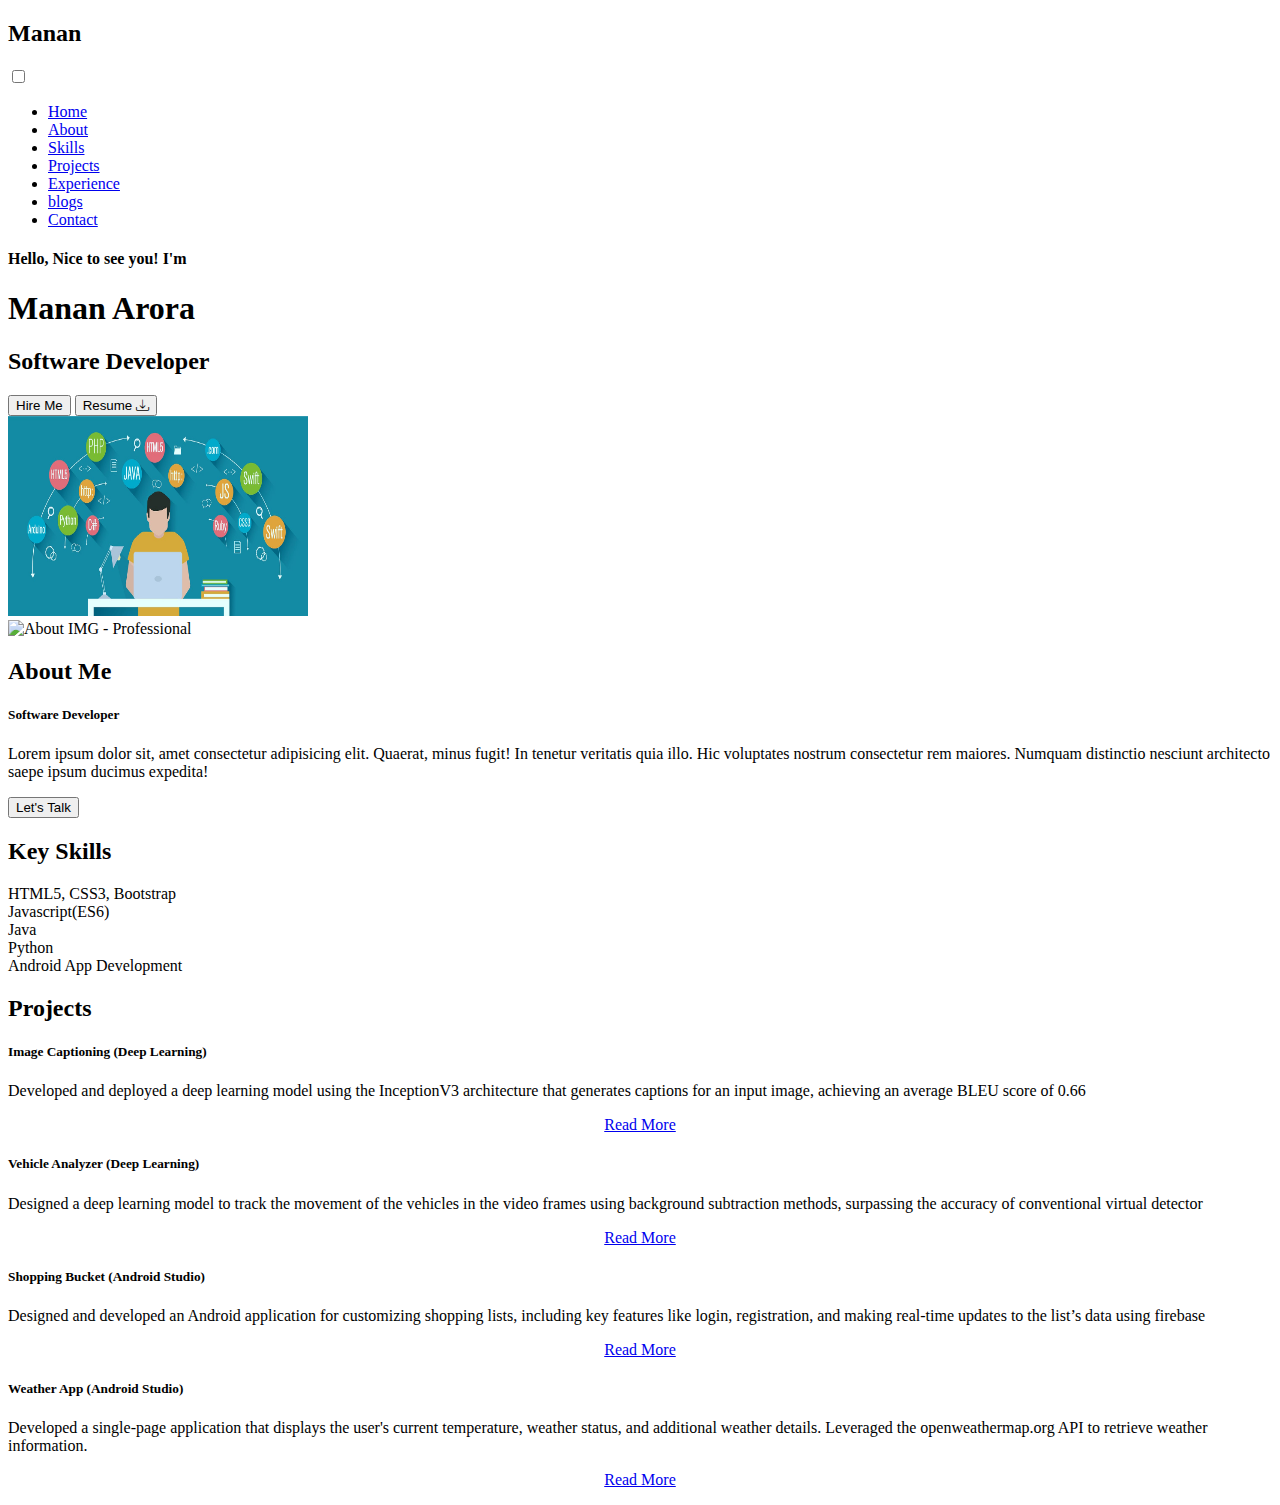
==== main.html @ 0c55d603 "Update main.html" ====
<!DOCTYPE html>
<html lang="en">

<head>
    <title>Document</title>
    <!-- Include this CDN for using icons -->

    <link rel="stylesheet" href="https://cdn.jsdelivr.net/npm/bootstrap-icons@1.9.1/font/bootstrap-icons.css">

</head>

<body>
    <div class="main-container">
        <!-- header section -->
        <header>

            <section class="nav">
                <!-- We can also insert any logo here -->

                <div class="logo">
                    <h2 class="logo">Ma<span>nan</span></h2>
                </div>

                <!-- checkbox to control icon's state-->
                <input id="menu-toggle" type="checkbox" />
                <label class="menu-button-container" for="menu-toggle">
                    <div class="menu-button"></div>
                </label>

                <!-- Main Menu-->

                <ul class="menu">
                    <li><a href="#hero">Home</a></li>
                    <li><a href="#about">About</a></li>
                    <li><a href="#skills">Skills</a></li>
                    <li><a href="#projects">Projects</a></li>
                    <li><a href="#experience">Experience</a></li>
                    <li><a href="#blogs">blogs</a></li>
                    <li><a href="#contact">Contact</a></li>
                </ul>
            </section>
        </header>
        <!-- header section end-->


        <!-- Hero section starts-->
        <section class="hero" id="hero">
            <div class="herocontent">
                <h4>Hello, Nice to see you! I'm</h4>
                <h1>M<span class="surname">a</span>n<span>a</span>n A<span>r</span>or<span>a</span></h1>
                <h2><span class="span2">Software</span><span class="span2"> Developer</span></h2>

                <button class="btn1">Hire Me</button>
                <button class="btn2">Resume <i class="bi bi-download"></i></button>
            </div>

            <div class="image">
                <img src="Hero-image.jpg" alt=" " height="200" width="300">
            </div>
        </section>
        <!-- Hero section end-->


        <!-- About section starts -->
        <section class="about" id="about">
            <div class="main">
                <img src="" alt="About IMG - Professional">
                <div class="about-text">
                    <h2>About Me</h2>
                    <h5>Software Developer</h5>
                    <p>Lorem ipsum dolor sit, amet consectetur adipisicing elit. Quaerat, minus fugit! In tenetur
                        veritatis quia illo. Hic voluptates nostrum consectetur rem maiores. Numquam distinctio nesciunt
                        architecto saepe ipsum ducimus expedita!</p>
                    <button type="button">Let's Talk</button>
                </div>
            </div>
        </section>
        <!-- About section end -->


        <!-- Skills section start -->
        <section class="skills" id="skills">
            <div class="max-width">
                <h2 class="title">Key Skills</h2>
                <div class="skills-content">
                    <div class="column right">
                        <div class="bars">
                            <div class="info">
                                <span class="headbar">HTML5, CSS3, Bootstrap</span>
                            </div>

                            <div class="progressBar">
                                <div class="line mern"></div>
                            </div>
                        </div>

                        <div class="bars">
                            <div class="info">
                                <span class="headbar">Javascript(ES6)</span>
                            </div>

                            <div class="progressBar">
                                <div class="line js"></div>
                            </div>
                        </div>

                        <div class="bars">
                            <div class="info">
                                <span class="headbar">Java</span>
                            </div>

                            <div class="progressBar">
                                <div class="line java"></div>
                            </div>
                        </div>

                        <div class="bars">
                            <div class="info">
                                <span class="headbar">Python</span>
                            </div>

                            <div class="progressBar">
                                <div class="line py"></div>
                            </div>
                        </div>

                        <div class="bars">
                            <div class="info">
                                <span class="headbar">Android App Development</span>
                            </div>

                            <div class="progressBar">
                                <div class="line android"></div>
                            </div>
                        </div>
                    </div>
                </div>
            </div>
        </section>
        <!-- Skills section end-->

        <!--Projects section start-->

        <div class="service" id="projects">
            <div class="title">
                <h2 class="project-heading">Projects</h2>
            </div>

            <div class="box">
                <div class="card">
                    <h5>Image Captioning (Deep Learning)</h5>
                    <div class="pra">
                        <p>Developed and deployed a deep learning model using the InceptionV3 architecture that
                            generates captions for an input image, achieving an average BLEU score of 0.66</p>
                        <p style="text-align: center;">
                            <a class="button" href="#">Read More</a>
                        </p>
                    </div>
                </div>

                <div class="card">
                    <h5>Vehicle Analyzer (Deep Learning)</h5>
                    <div class="pra">
                        <p>Designed a deep learning model to track the movement of the vehicles in the video frames
                            using background subtraction methods, surpassing the accuracy of conventional virtual
                            detector</p>
                        <p style="text-align: center;">
                            <a class="button" href="#">Read More</a>
                        </p>
                    </div>
                </div>

                <div class="card">
                    <h5>Shopping Bucket (Android Studio)</h5>
                    <div class="pra">
                        <p>Designed and developed an Android application for customizing shopping lists, including key
                            features like login, registration, and making real-time updates to the list’s data using
                            firebase</p>
                        <p style="text-align: center;">
                            <a class="button" href="#">Read More</a>
                        </p>
                    </div>
                </div>

                <div class="card">
                    <h5>Weather App (Android Studio)</h5>
                    <div class="pra">
                        <p>Developed a single-page application that displays the user's current temperature, weather
                            status, and additional weather details. Leveraged the openweathermap.org API to retrieve
                            weather information.</p>
                        <p style="text-align: center;">
                            <a class="button" href="#">Read More</a>
                        </p>
                    </div>
                </div>
            </div>
        </div>


        <!-- Experience section start-->
        <section class="CV-page" id="experience">
            <!-- This section will include professional experience -->
        </section>
        <!-- Experience section end-->


        <!-- Blog section start-->
        <div class="service" id="blogs">
            <!-- This section will include published blog posts.-->
        </div>
        <!-- Blog section ends-->


        <!-- Contact us section starts-->
        <section class="contact" id="contact">
            <!-- Contact us section-->
        </section>


        <!-- Footer-->
        <section id="lab_social_icon_footer">

        </section>
    </div>
</body>

</html>
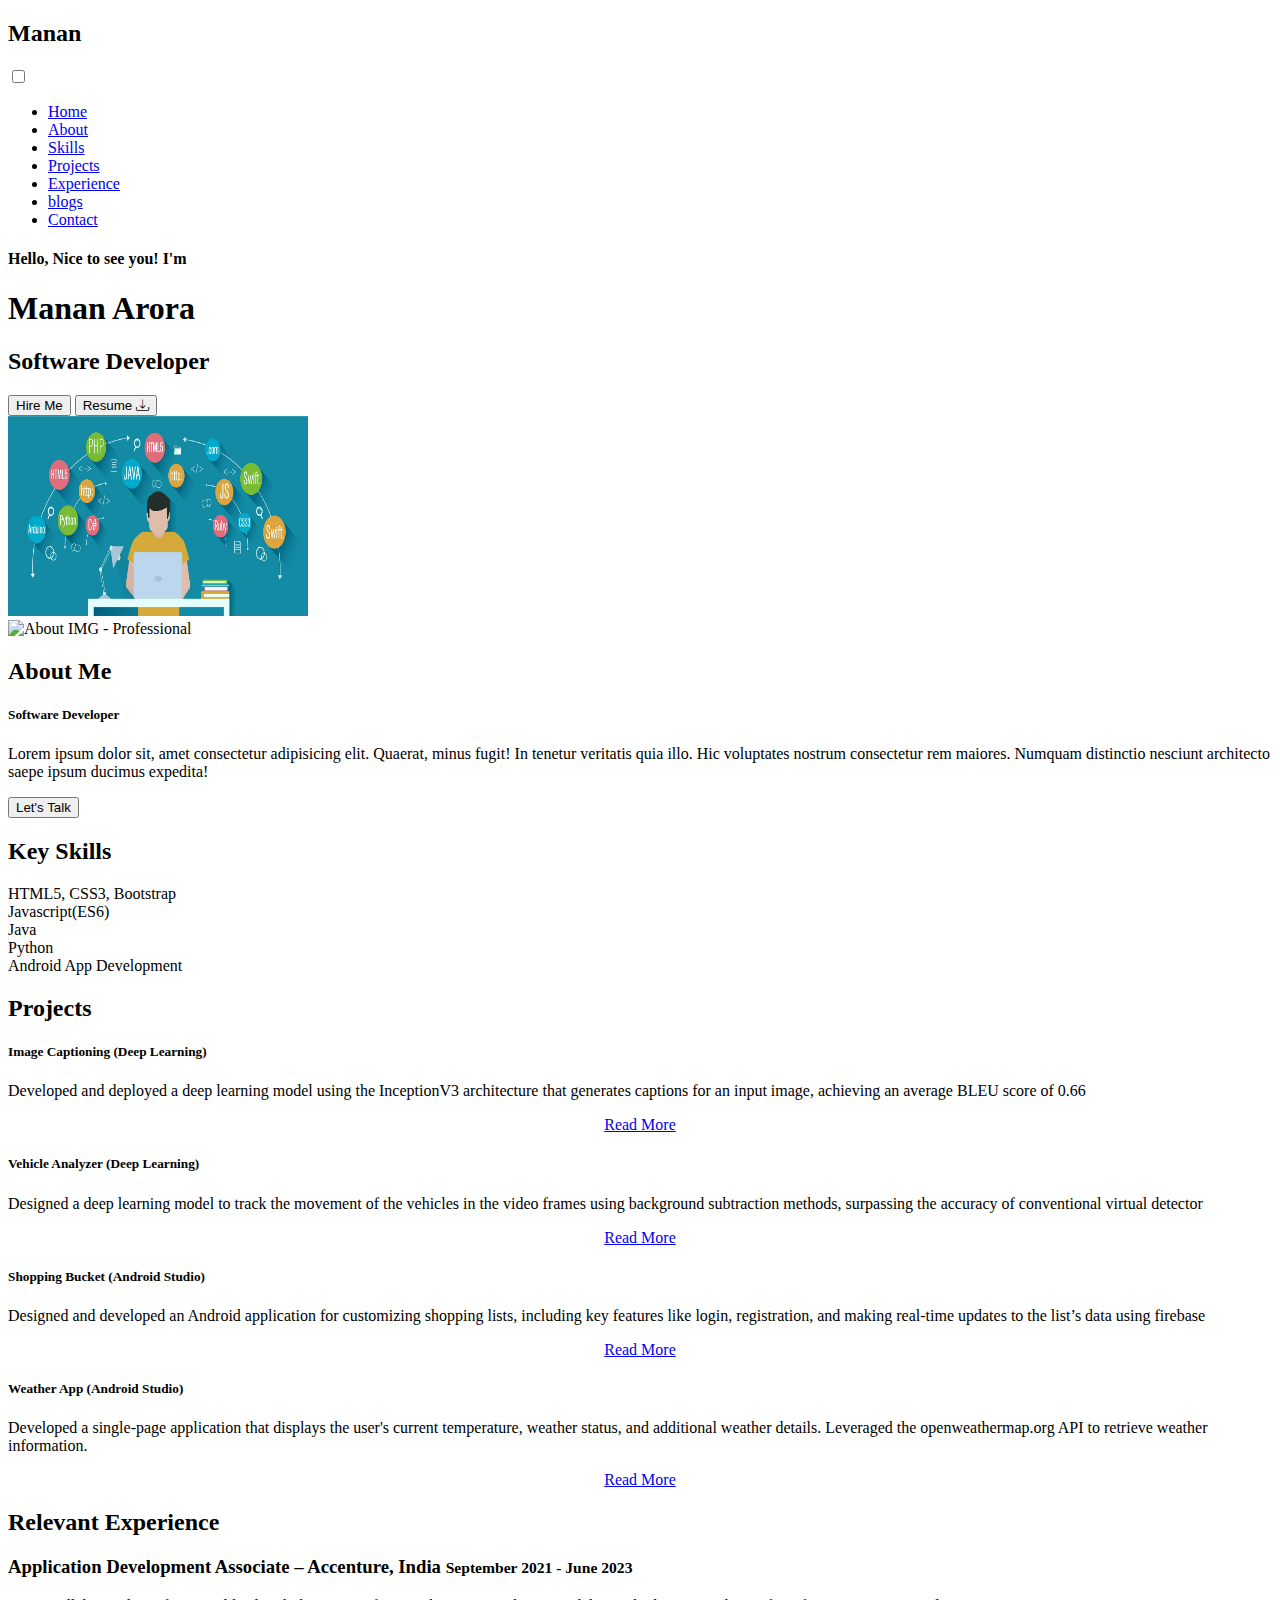
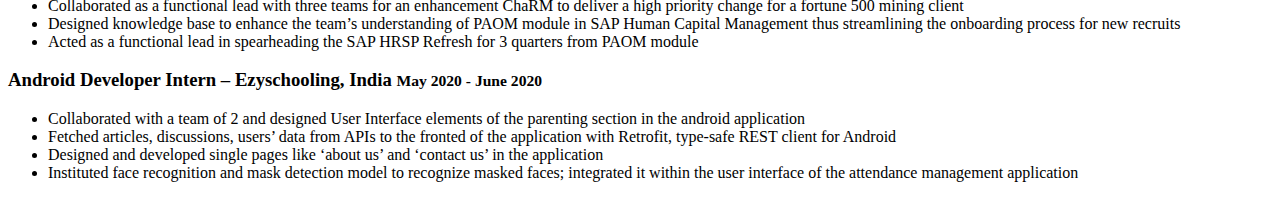
==== commit ba97ed17: "Update main.html" ====
--- a/main.html
+++ b/main.html
@@ -199,8 +199,50 @@
 
         <!-- Experience section start-->
         <section class="CV-page" id="experience">
-            <!-- This section will include professional experience -->
-        </section>
+            <div class="CV-grid">
+                <div class="CV-jobs">
+                    <h2 class="CV-secondaryHeading CV-jobs-heading">Relevant Experience</h2>
+                    <section class="CV-timeline CV-job">
+
+                        <!-- Experience 1-->
+                        <h3 class="CV-timeline-heading"><span class="CV-timeline-heading-title">Application Development
+                                Associate</span> &#8211; <span class="CV-timeline-heading-location">Accenture, India
+                            </span> <small class="CV-timeline-heading-duration"> September 2021 - June 2023</small>
+                        </h3>
+                        <ul class="CV-timeline-details">
+                            <li>Collaborated as a functional lead with three teams for an enhancement ChaRM to deliver a
+                                high priority change for a fortune 500 mining client</li>
+                            <li>Designed knowledge base to enhance the team’s understanding of PAOM module in SAP Human
+                                Capital Management thus streamlining the onboarding process for new recruits</li>
+                            <li>Acted as a functional lead in spearheading the SAP HRSP Refresh for 3 quarters from PAOM
+                                module</li>
+                        </ul>
+                    </section>
+
+                    <section class="CV-timeline CV-job">
+                        <!-- Experience 2-->
+                        <h3 class="CV-timeline-heading"><span class="CV-timeline-heading-title">Android Developer
+                                Intern</span> &#8211; <span class="CV-timeline-heading-location">Ezyschooling,
+                                India</span> <small class="CV-timeline-heading-duration">May 2020 - June 2020</small>
+                        </h3>
+
+                        <ul class="CV-timeline-details">
+                            <li>Collaborated with a team of 2 and designed User Interface elements of the parenting
+                                section in the android application</li>
+                            <li>Fetched articles, discussions, users’ data from APIs to the fronted of the application
+                                with Retrofit, type-safe REST client for Android</li>
+                            <li>Designed and developed single pages like ‘about us’ and ‘contact us’ in the application
+                            </li>
+                            <li>Instituted face recognition and mask detection model to recognize masked faces;
+                                integrated it within the user interface of the
+                                attendance management application</li>
+                        </ul>
+                    </section>
+
+                </div>
+            </div>
+        </section>
+
         <!-- Experience section end-->
 
 
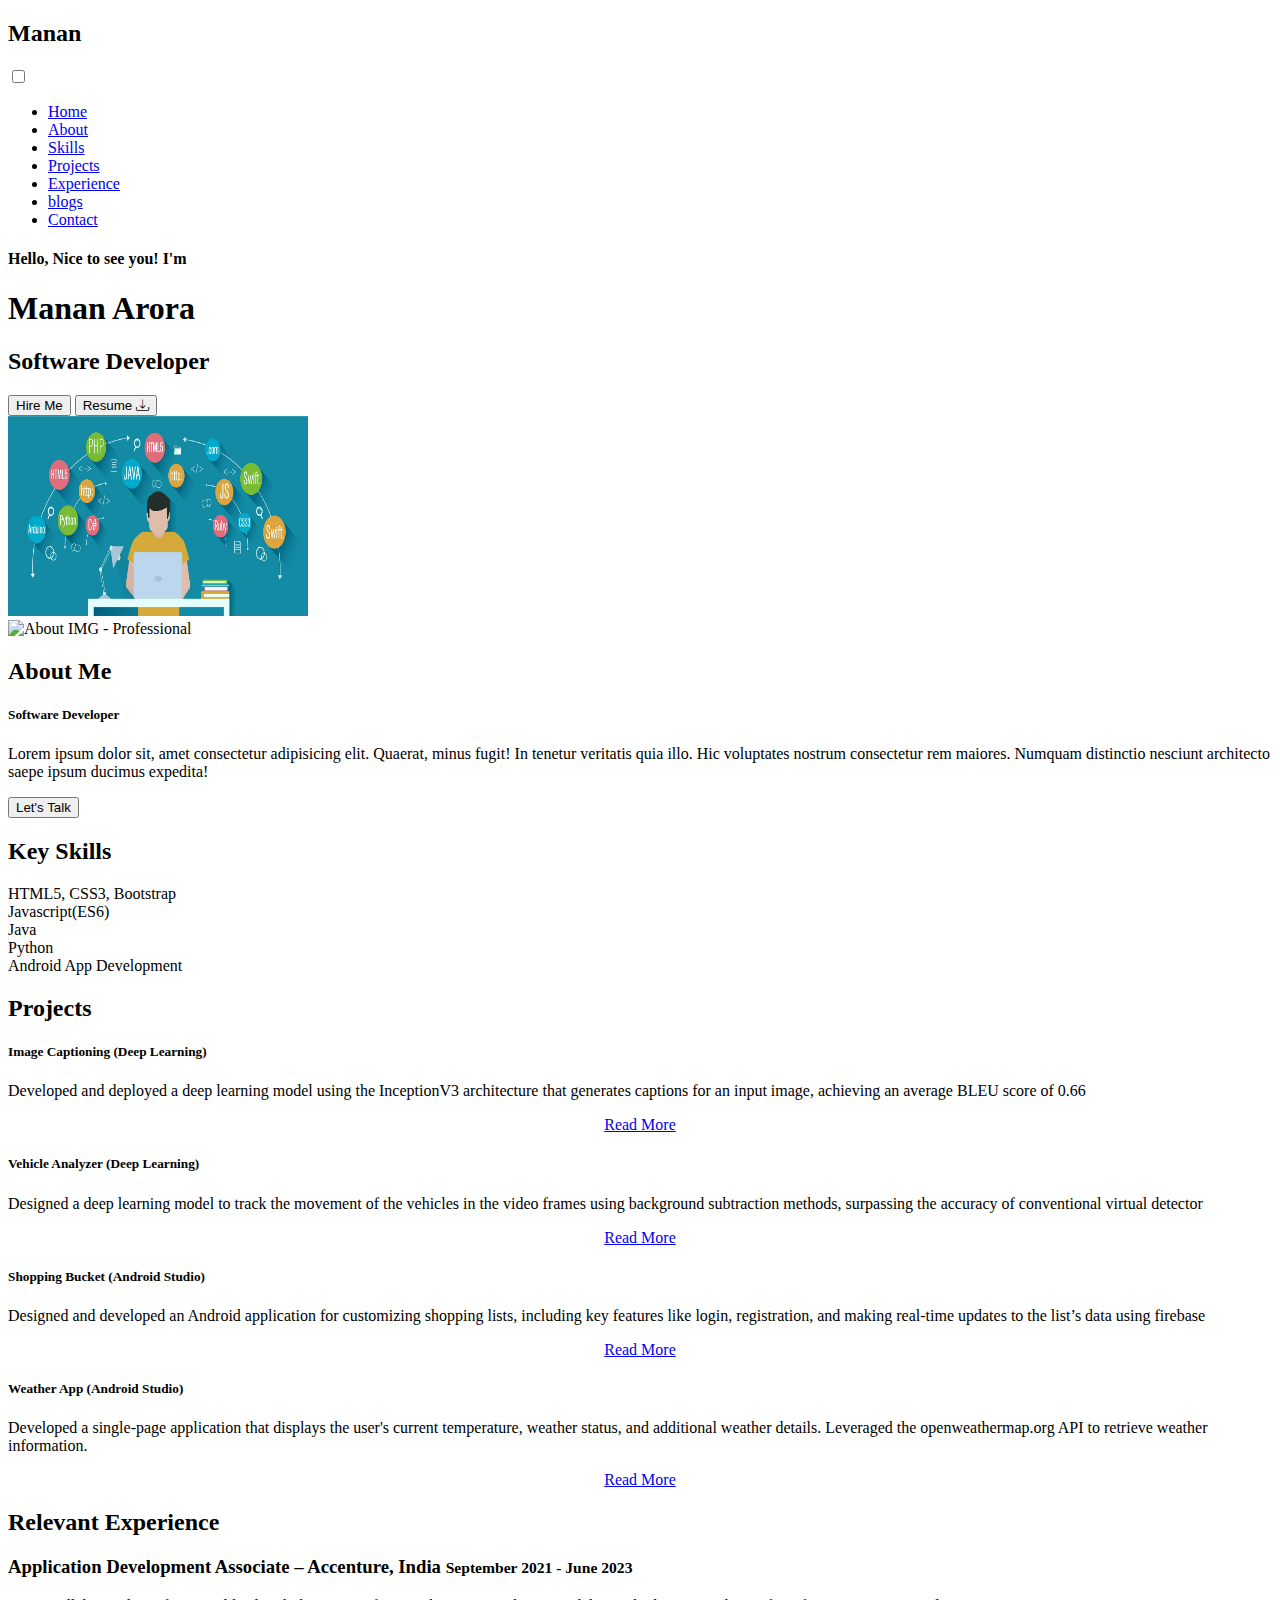
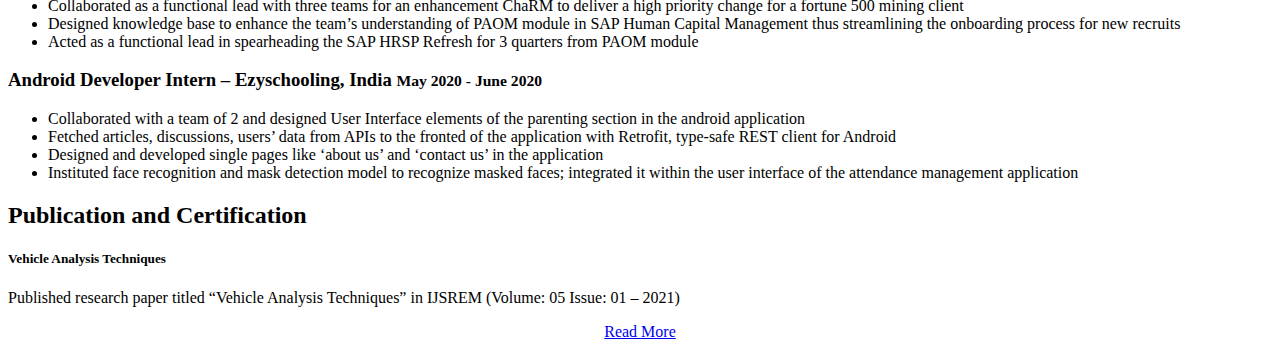
==== commit b38ea80d: "Update main.html" ====
--- a/main.html
+++ b/main.html
@@ -246,11 +246,30 @@
         <!-- Experience section end-->
 
 
-        <!-- Blog section start-->
-        <div class="service" id="blogs">
-            <!-- This section will include published blog posts.-->
+        <!-- Publication and Certification section start-->
+        <div class="service" id="Certi">
+           <div class="title">
+                <h2 class="project-heading">Publication and Certification</h2>
+           </div>
+
+           <div class="box">
+                <div class="card">
+                    <i class="fas fa-bars"></i> 
+                    <h5>Vehicle Analysis Techniques</h5>
+                    <div class="pra">
+                        <p>Published research paper titled “Vehicle Analysis Techniques” in IJSREM (Volume: 05 Issue: 01 – 2021)</p>
+                        <p style="text-align: center;">
+                            <a class="button" href="#">Read More</a>
+                        </p>
+                    </div>
+                </div>
+
+                <div class="card">
+                    <i class="fas fa-bars"></i>
+                </div>
+           </div>
         </div>
-        <!-- Blog section ends-->
+        <!-- Publication and Certification section ends-->
 
 
         <!-- Contact us section starts-->
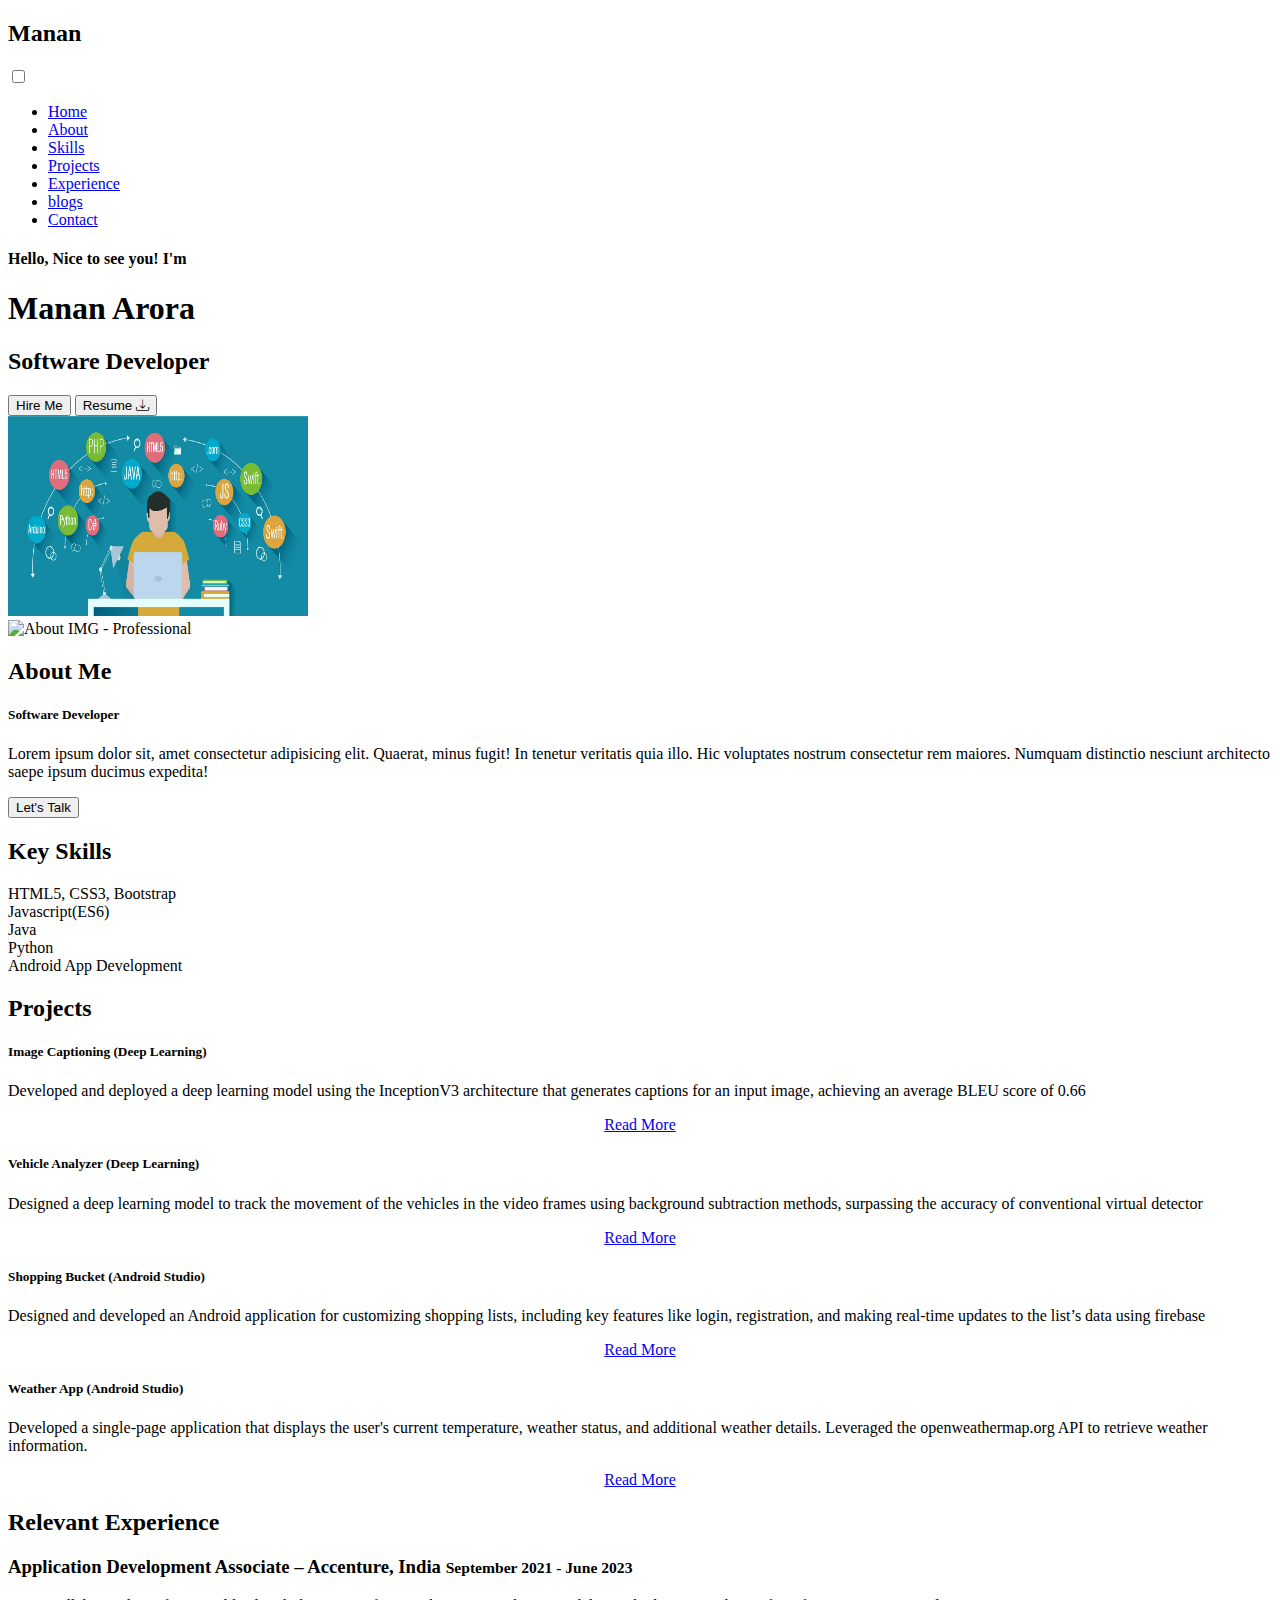
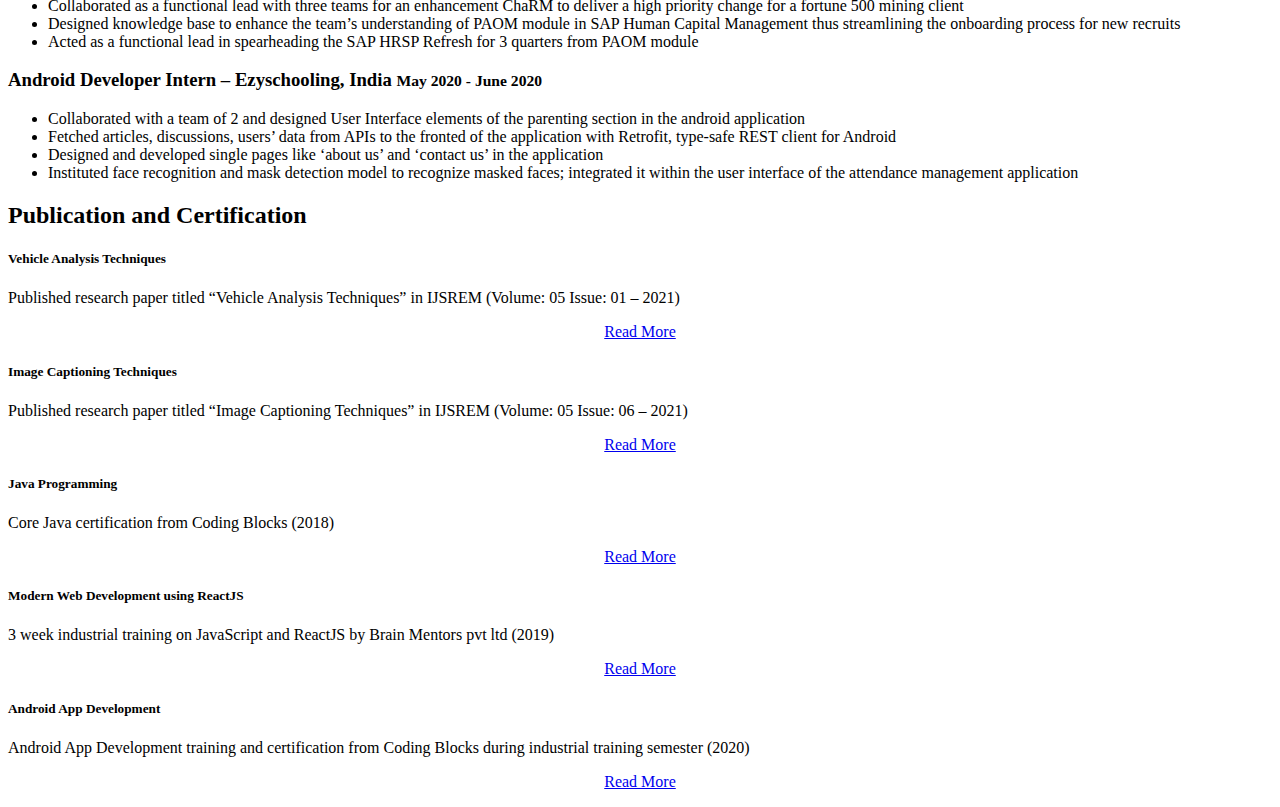
==== commit 0a31c190: "Update main.html" ====
--- a/main.html
+++ b/main.html
@@ -266,6 +266,42 @@
 
                 <div class="card">
                     <i class="fas fa-bars"></i>
+                    <h5>Image Captioning Techniques</h5>
+                    <div class="pra"></div>
+                    <p>Published research paper titled “Image Captioning Techniques” in IJSREM (Volume: 05 Issue: 06 – 2021)</p>
+                    <p style="text-align: center;">
+                        <a class="button" href="#">Read More</a>
+                    </p>
+                </div>
+
+                <div class="card">
+                    <i class="fas-fa-bars"></i>
+                    <h5>Java Programming</h5>
+                    <div class="pra"></div>
+                    <p>Core Java certification from Coding Blocks (2018)</p>
+                    <p style="text-align: center;">
+                        <a class="button" href="#">Read More</a>
+                    </p>
+                </div>
+
+                <div class="card">
+                    <i class="fas-fa-bars"></i>
+                    <h5>Modern Web Development using ReactJS</h5>
+                    <div class="pra"></div>
+                    <p>3 week industrial training on JavaScript and ReactJS by Brain Mentors pvt ltd (2019)</p>
+                    <p style="text-align: center;">
+                        <a class="button" href="#">Read More</a>
+                    </p>
+                </div>
+
+                <div class="card">
+                    <i class="fas-fa-bars"></i>
+                    <h5>Android App Development</h5>
+                    <div class="pra"></div>
+                    <p>Android App Development training and certification from Coding Blocks during industrial training semester (2020)</p>
+                    <p style="text-align: center;">
+                        <a class="button" href="#">Read More</a>
+                    </p>
                 </div>
            </div>
         </div>
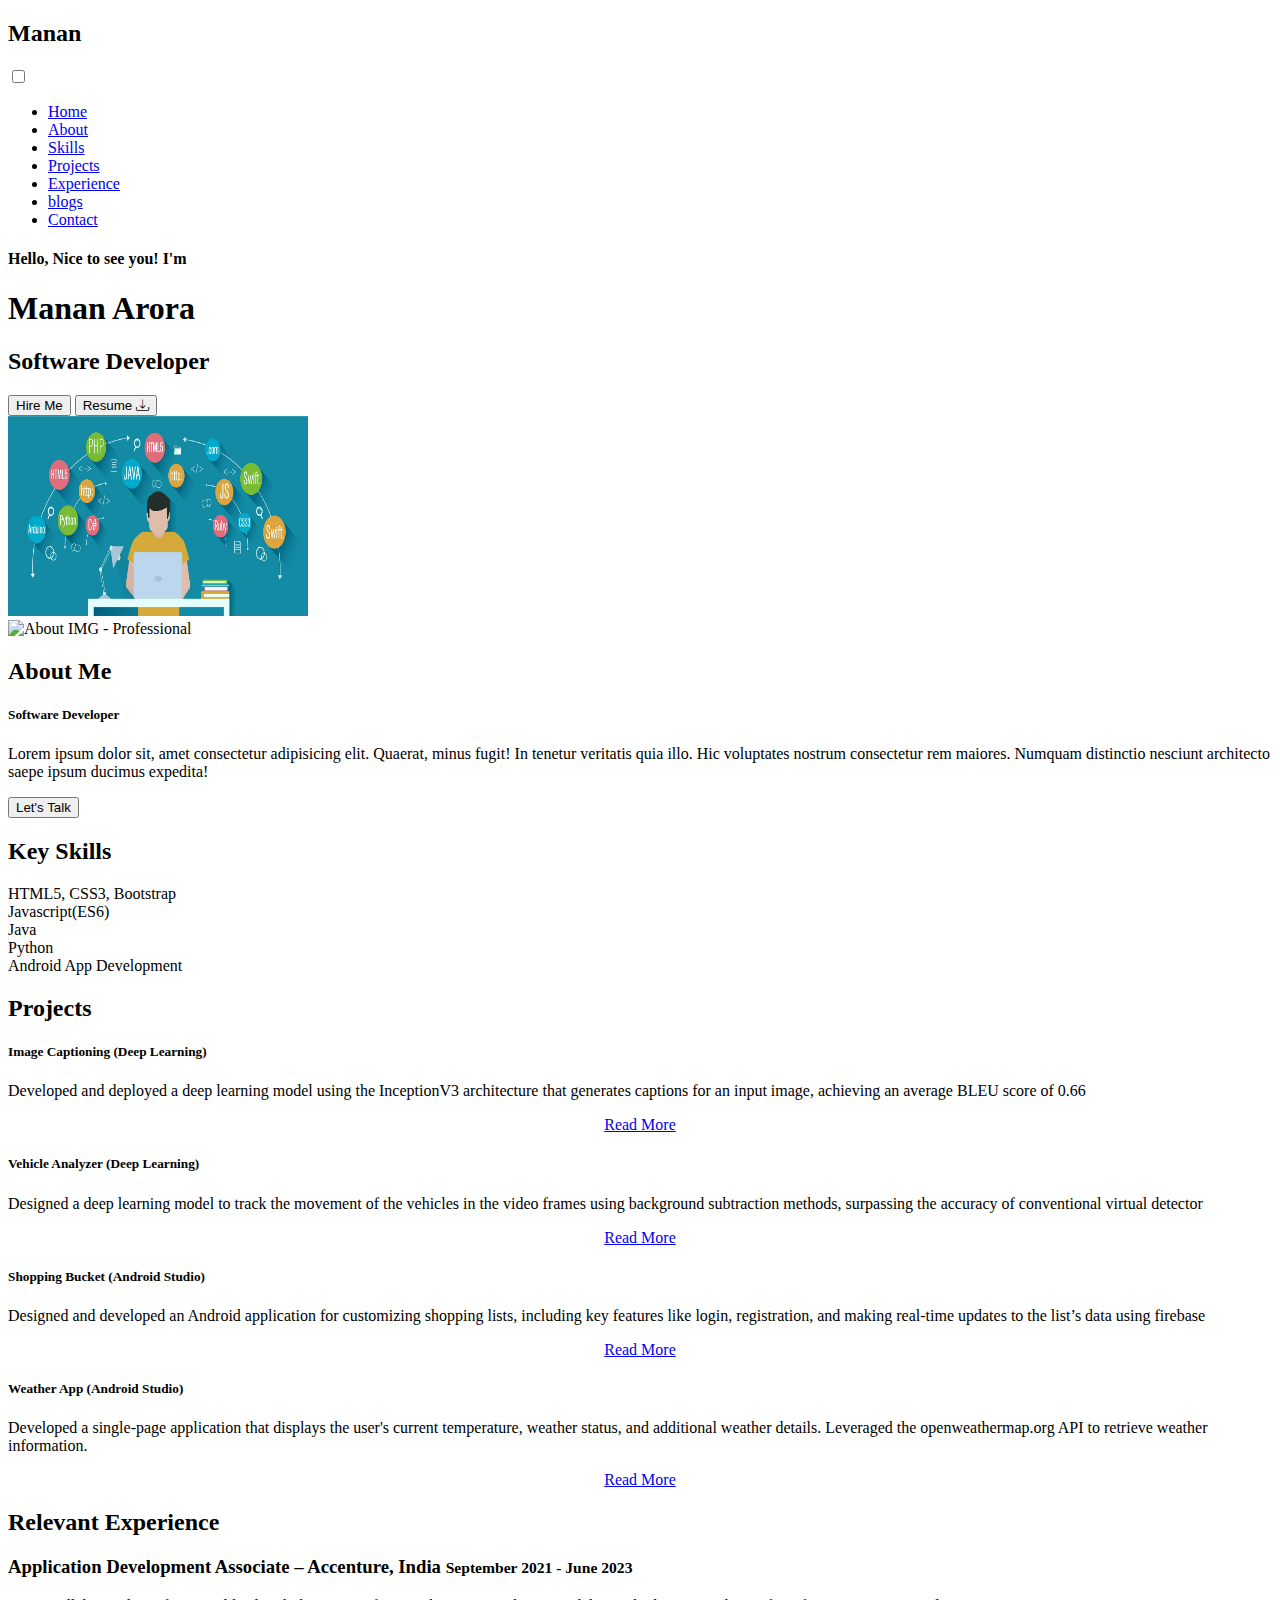
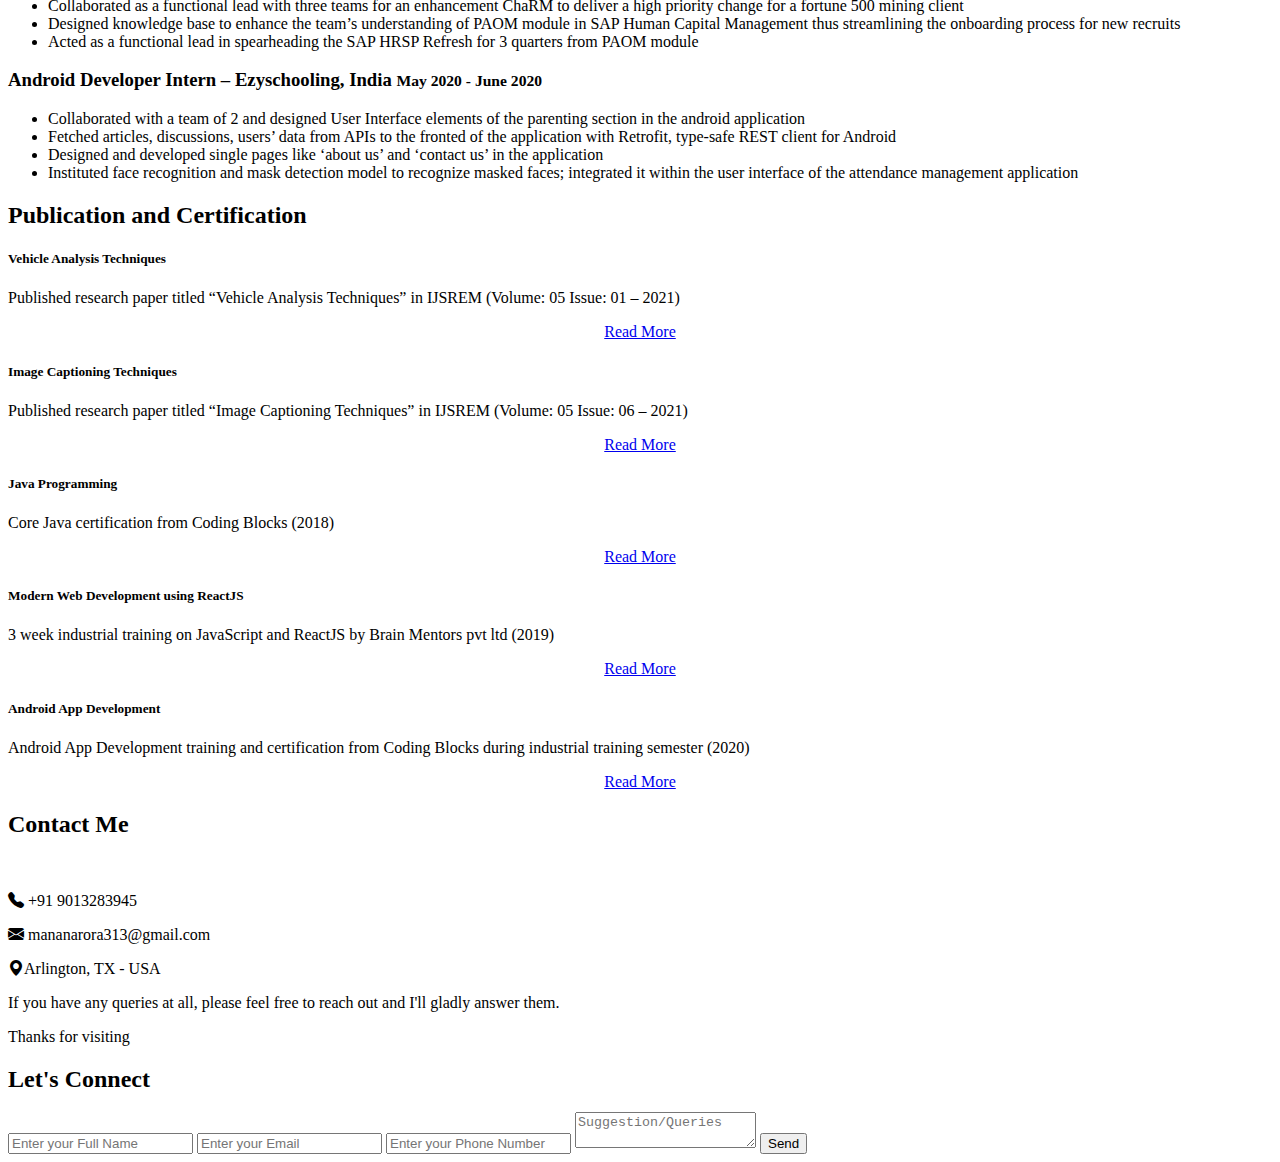
==== commit 2d48c910: "Completed - Contact Me section" ====
--- a/main.html
+++ b/main.html
@@ -248,16 +248,17 @@
 
         <!-- Publication and Certification section start-->
         <div class="service" id="Certi">
-           <div class="title">
+            <div class="title">
                 <h2 class="project-heading">Publication and Certification</h2>
-           </div>
-
-           <div class="box">
-                <div class="card">
-                    <i class="fas fa-bars"></i> 
+            </div>
+
+            <div class="box">
+                <div class="card">
+                    <i class="fas fa-bars"></i>
                     <h5>Vehicle Analysis Techniques</h5>
                     <div class="pra">
-                        <p>Published research paper titled “Vehicle Analysis Techniques” in IJSREM (Volume: 05 Issue: 01 – 2021)</p>
+                        <p>Published research paper titled “Vehicle Analysis Techniques” in IJSREM (Volume: 05 Issue: 01
+                            – 2021)</p>
                         <p style="text-align: center;">
                             <a class="button" href="#">Read More</a>
                         </p>
@@ -268,7 +269,8 @@
                     <i class="fas fa-bars"></i>
                     <h5>Image Captioning Techniques</h5>
                     <div class="pra"></div>
-                    <p>Published research paper titled “Image Captioning Techniques” in IJSREM (Volume: 05 Issue: 06 – 2021)</p>
+                    <p>Published research paper titled “Image Captioning Techniques” in IJSREM (Volume: 05 Issue: 06 –
+                        2021)</p>
                     <p style="text-align: center;">
                         <a class="button" href="#">Read More</a>
                     </p>
@@ -298,19 +300,49 @@
                     <i class="fas-fa-bars"></i>
                     <h5>Android App Development</h5>
                     <div class="pra"></div>
-                    <p>Android App Development training and certification from Coding Blocks during industrial training semester (2020)</p>
+                    <p>Android App Development training and certification from Coding Blocks during industrial training
+                        semester (2020)</p>
                     <p style="text-align: center;">
                         <a class="button" href="#">Read More</a>
                     </p>
                 </div>
-           </div>
+            </div>
         </div>
         <!-- Publication and Certification section ends-->
 
 
         <!-- Contact us section starts-->
         <section class="contact" id="contact">
-            <!-- Contact us section-->
+            <h2 class="contactTitle">Contact Me</h2>
+            <div class="container ContactUs">
+                <div class="contact-box">
+                    <div class="left contactLeft">
+                        <img src="contact-me.jpg" class="contact-img" alt="" width="150px"></img>
+
+                        <div class="contact-info">
+                            <p><i class="bi bi-telephone-fill"></i> +91 9013283945</p>
+                            <p><i class="bi bi-envelope-fill"></i> mananarora313@gmail.com</p>
+                            <p><i class="bi bi-geo-alt-fill"></i>Arlington, TX - USA</p>
+                        </div>
+
+                        <p class="contact-content"> If you have any queries at all, please feel free to reach out and
+                            I'll gladly answer them.</p>
+                        <p class="contact-content"> Thanks for visiting </p>
+                    </div>
+
+                    <div class="right contactRight">
+                        <h2 class="contacth2"> Let's Connect</h2>
+                        <form>
+                            <input type="text" class="field contactField" placeholder="Enter your Full Name" required />
+                            <input type="email" class="field contactField" placeholder="Enter your Email" required />
+                            <input type="text" class="field contactField" placeholder="Enter your Phone Number" />
+                            <textarea name="msg" placeholder="Suggestion/Queries"
+                                class="field contactField contactTextarea" required></textarea>
+                            <button class="btn contactBtn" type="submit">Send</button>
+                        </form>
+                    </div>
+                </div>
+            </div>
         </section>
 
 
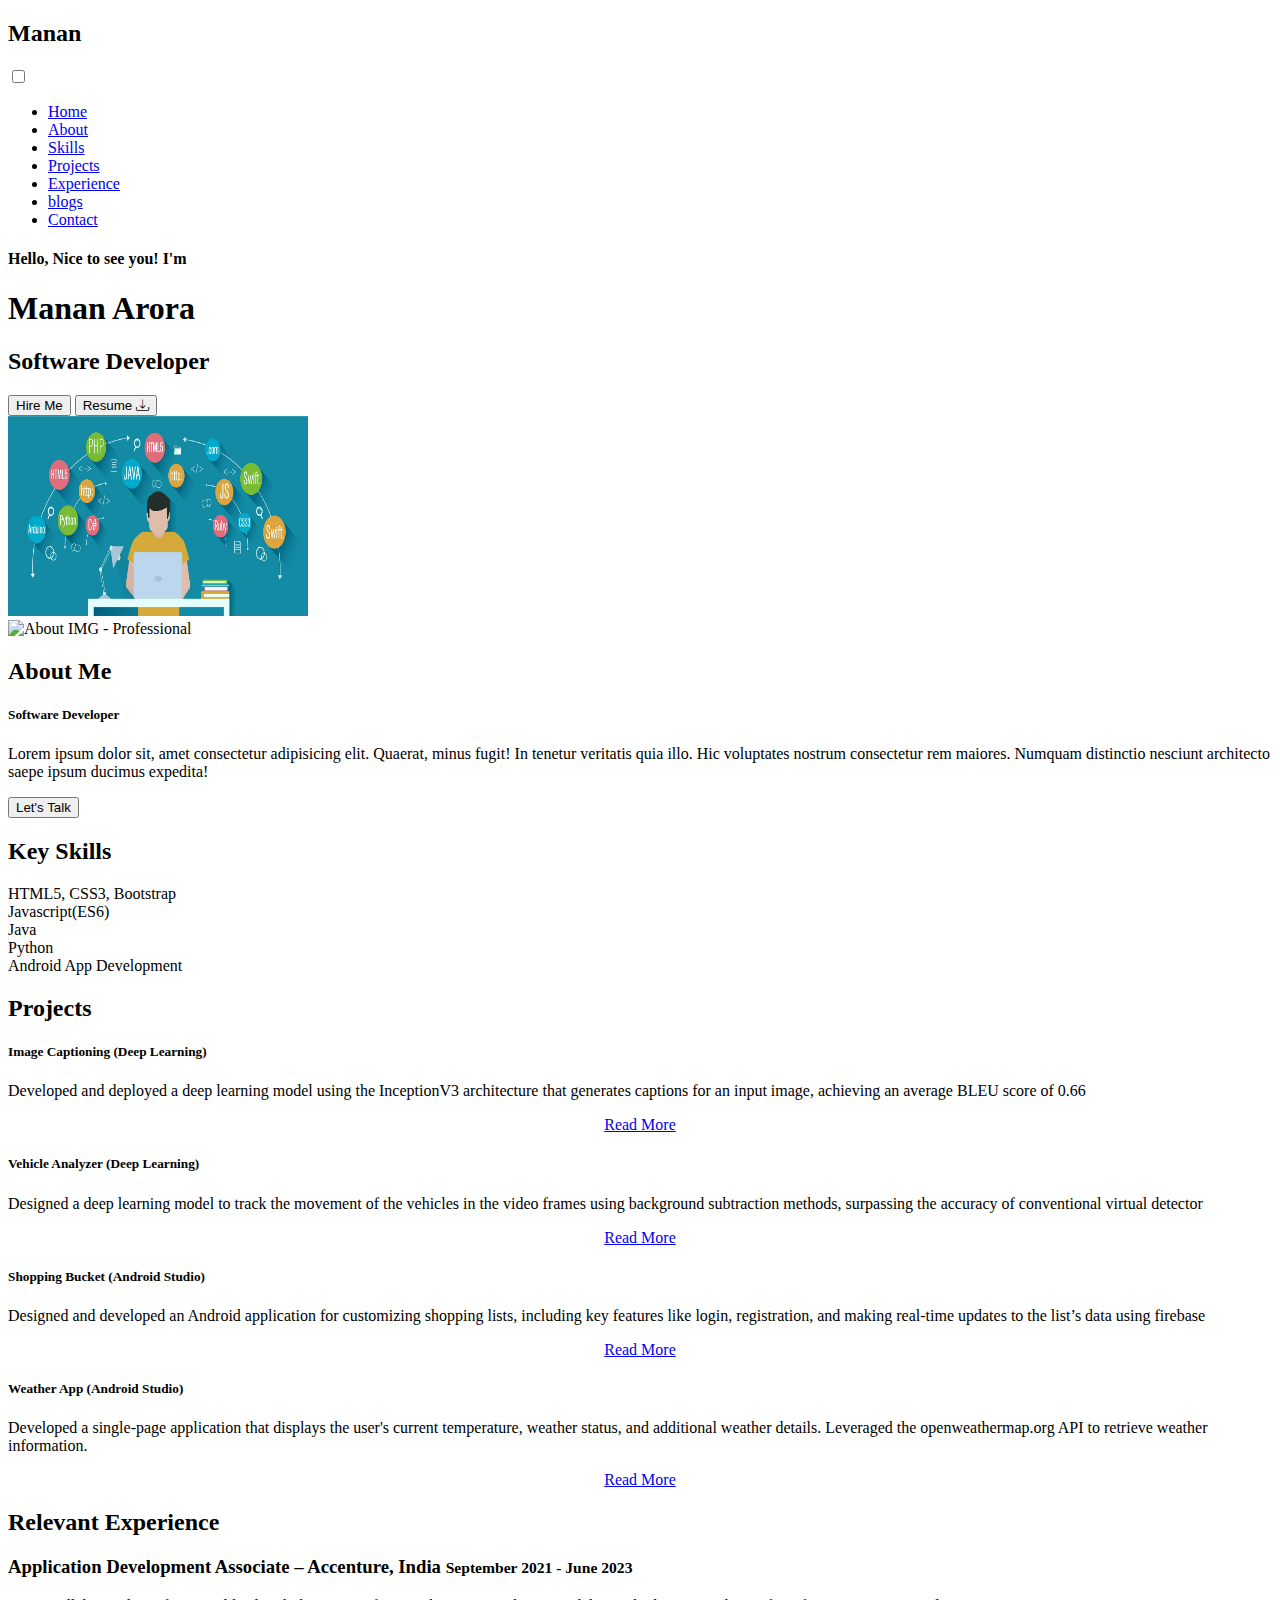
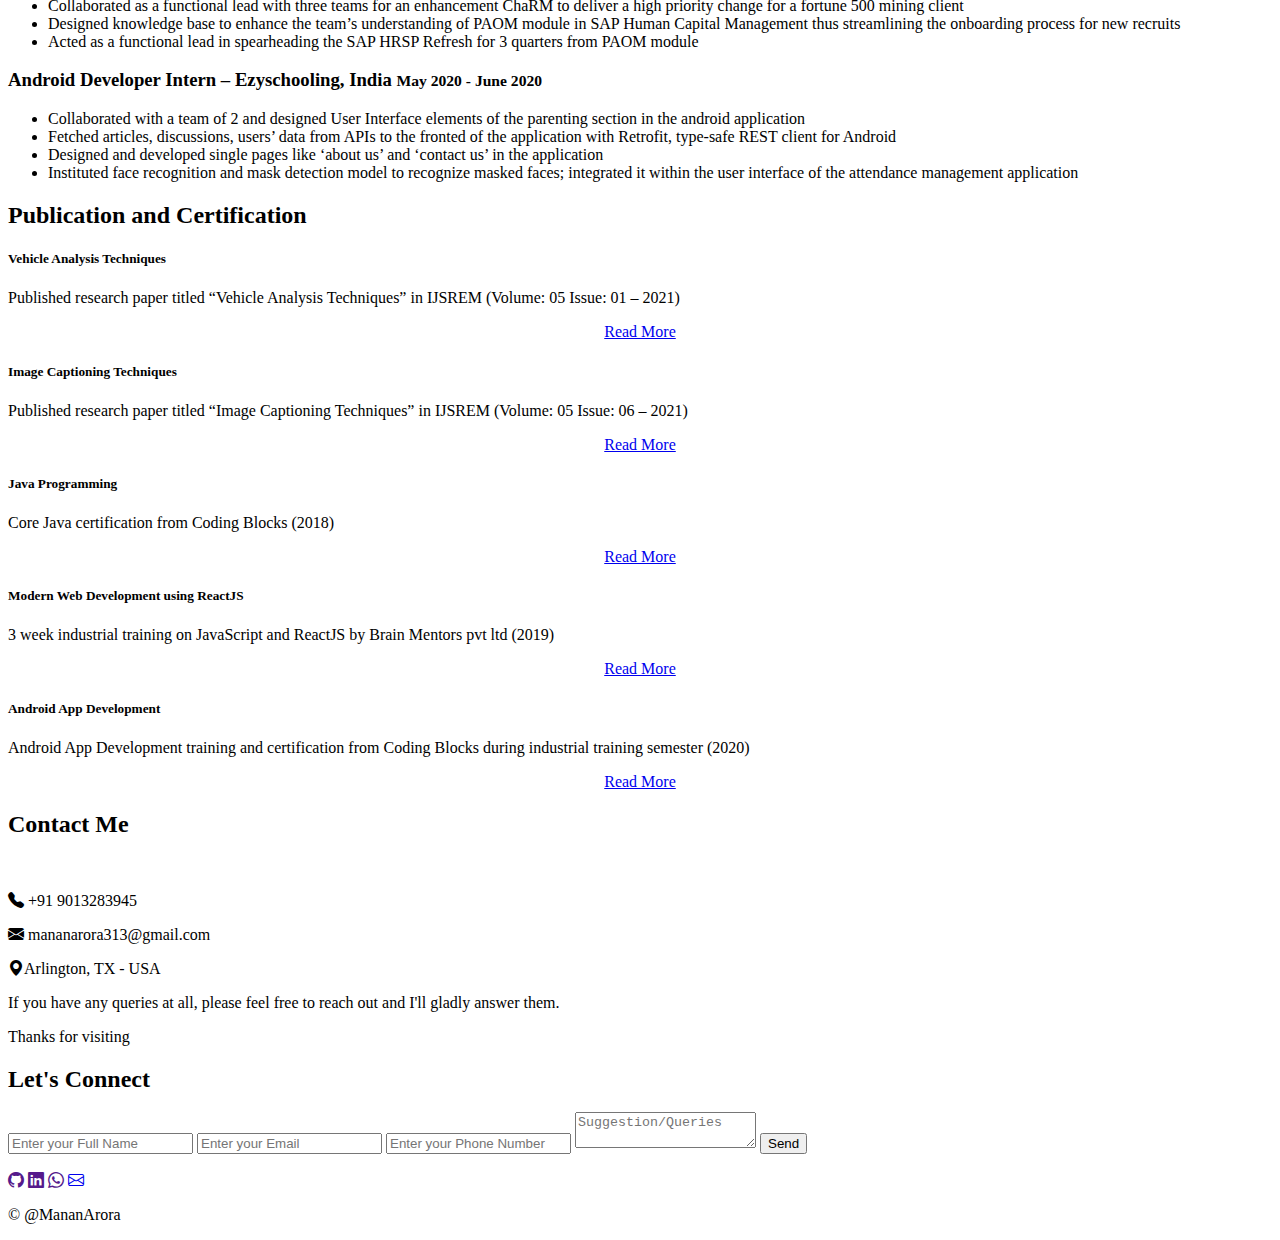
==== commit 0bbc6ff0: "Footer section - Update" ====
--- a/main.html
+++ b/main.html
@@ -345,10 +345,17 @@
             </div>
         </section>
 
-
+        <br>
         <!-- Footer-->
         <section id="lab_social_icon_footer">
-
+            <div class="container">
+                <a href=""><i class="bi bi-github social"></i></a>
+                <a href=""><i class="bi bi-linkedin social"></i></a>
+                <a href=""><i class="bi bi-whatsapp social"></i></a>
+                <a href="mailto:mananarora313@gmail.com"><i class="bi bi-envelope social"></i></a>
+
+                <p class="footertext">© @MananArora</p>
+            </div>
         </section>
     </div>
 </body>
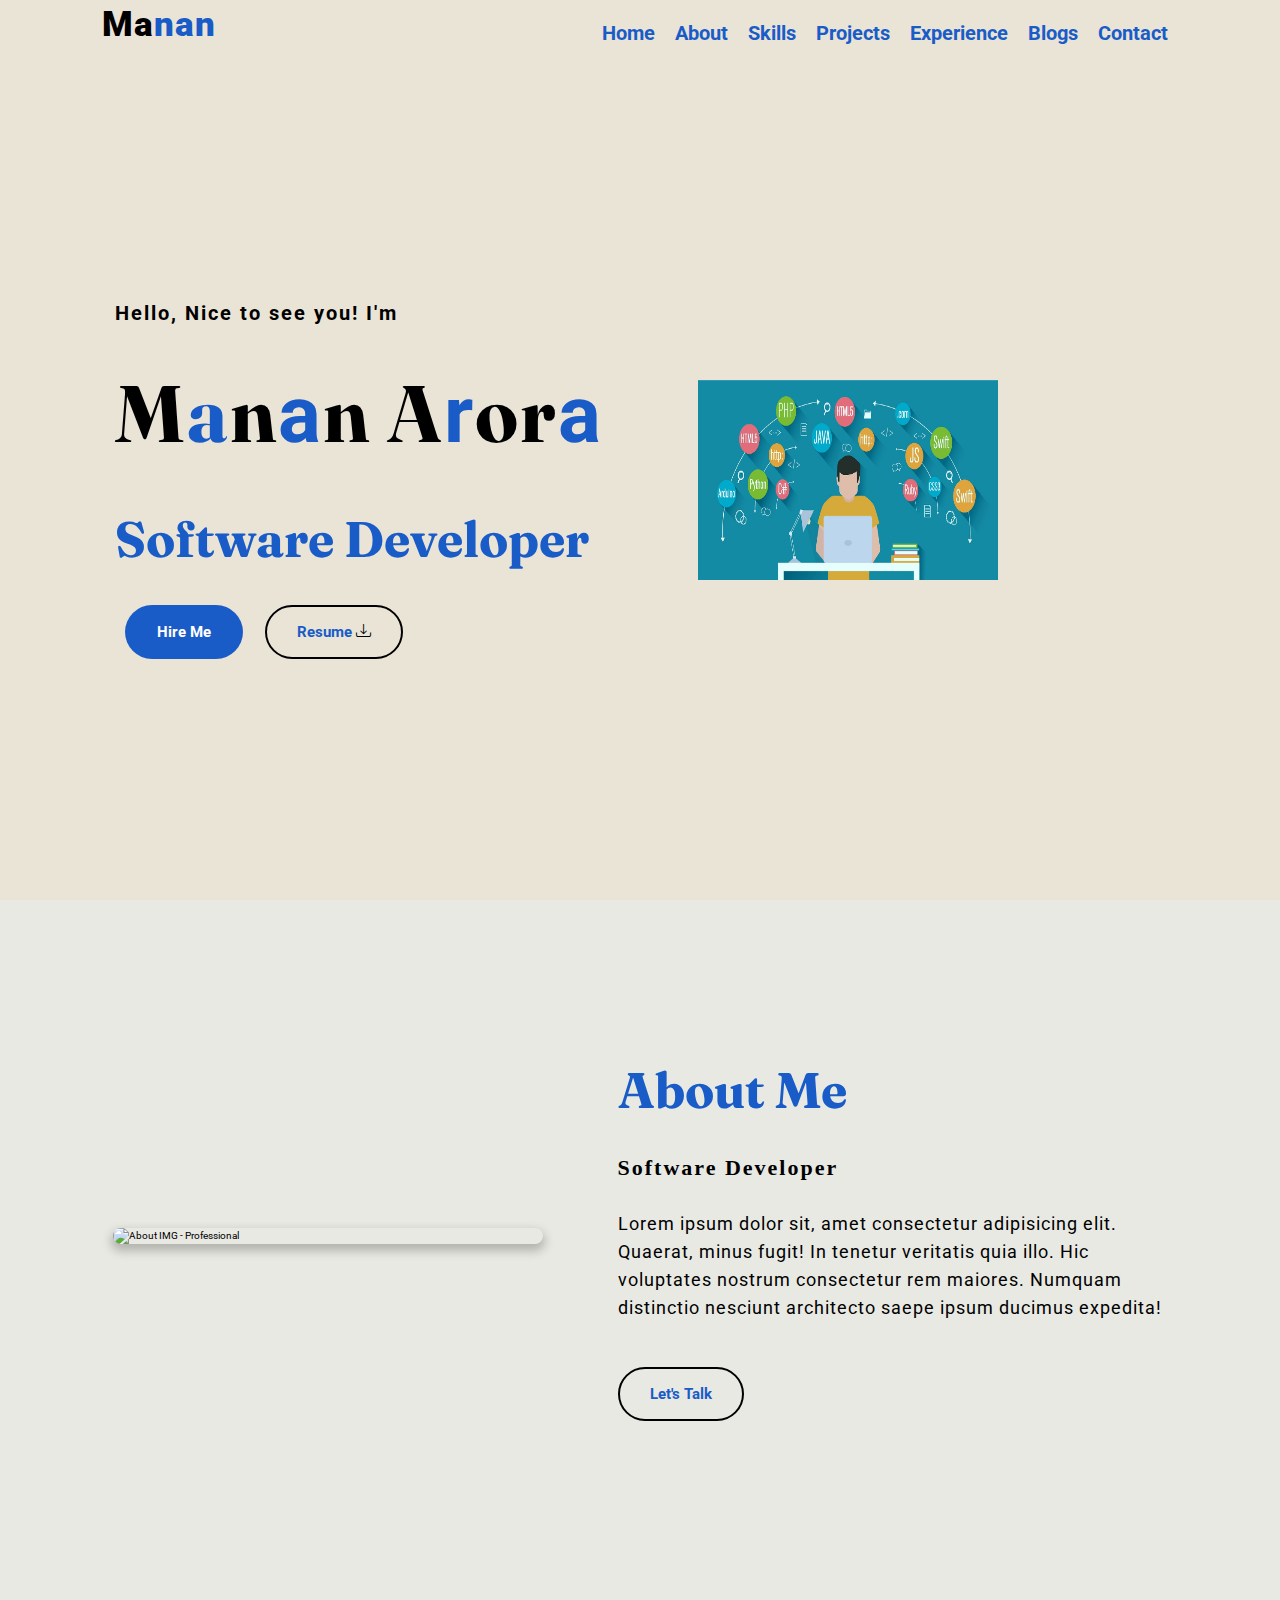
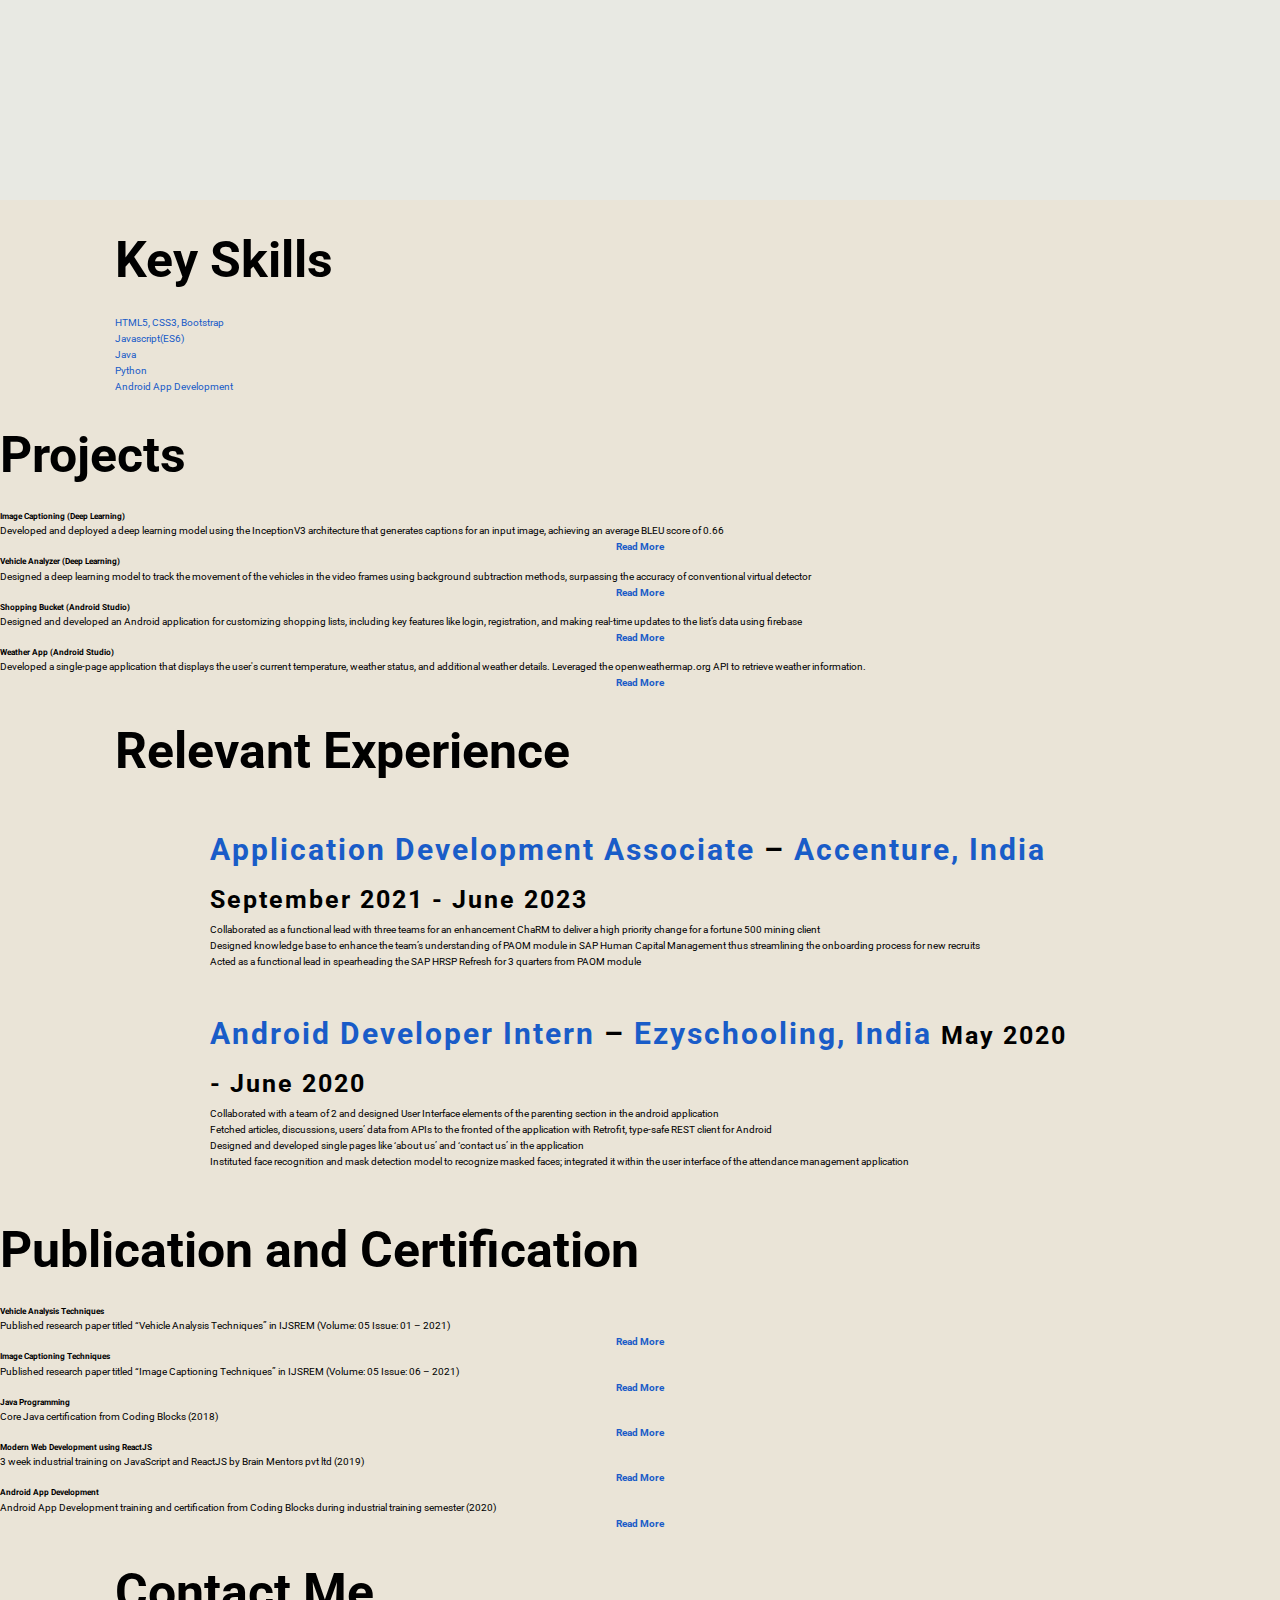
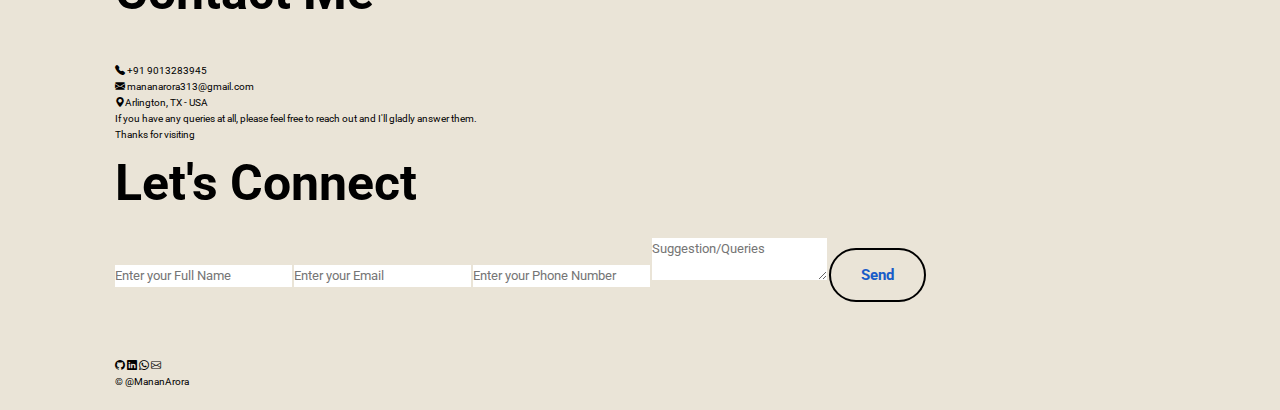
==== commit c04251b9: "updated Styles.css for about me section" ====
--- a/main.html
+++ b/main.html
@@ -2,10 +2,9 @@
 <html lang="en">
 
 <head>
-    <title>Document</title>
+    <title>Manan Arora</title>
     <!-- Include this CDN for using icons -->
-
-    <link rel="stylesheet" href="https://cdn.jsdelivr.net/npm/bootstrap-icons@1.9.1/font/bootstrap-icons.css">
+    <link rel="stylesheet" href="styles.css">
 
 </head>
 
@@ -35,7 +34,7 @@
                     <li><a href="#skills">Skills</a></li>
                     <li><a href="#projects">Projects</a></li>
                     <li><a href="#experience">Experience</a></li>
-                    <li><a href="#blogs">blogs</a></li>
+                    <li><a href="#blogs">Blogs</a></li>
                     <li><a href="#contact">Contact</a></li>
                 </ul>
             </section>
--- a/styles.css
+++ b/styles.css
@@ -0,0 +1,337 @@
+@import url('https://cdn.jsdelivr.net/npm/bootstrap-icons@1.9.1/font/bootstrap-icons.css');
+@import url('https://fonts.googleapis.com/css2?family=Fraunces:opsz@9..144&family=Roboto:wght@400&display=swap');
+
+/* Basic Css */
+
+* {
+  font-family: 'Roboto', sans-serif;
+  margin: 0;
+  padding: 0;
+  box-sizing: border-box;
+  outline: none;
+  border: none;
+  text-decoration: none;
+  transition: all 0.2s linear;
+  color: black;
+  line-height: 1.6em;
+}
+
+/* The Main container  */
+
+.main-container {
+  height: 100vh;
+  width: 100%;
+}
+
+html {
+  font-size: 62.5%;
+  overflow-x: hidden;
+}
+
+body {
+  background-color: #eae4d7;
+  margin: 0px;
+}
+
+/* Styling the header: Navigation Bar */
+
+header{
+  margin: 0px;
+}
+
+a {
+  text-decoration: none;
+  color: #195cc8;
+  font-weight: bold;
+}
+
+ul {
+  list-style: none;
+}
+
+section {
+  padding: 2rem 9%;
+}
+
+.logo {
+  font-size: 2.5rem;
+  font-weight: bolder;
+  display: inline-block;
+}
+
+.logo i {
+  padding-right: 2rem;
+  color: black;
+}
+
+.logo{
+  font-size: 35px;
+  letter-spacing: 1px;
+  cursor: pointer;
+}
+
+span{
+  color: #195cc8;
+}
+
+.span2 {
+  font-family: 'Fraunces', serif;
+}
+
+/* Styling the nav container */
+
+.nav {
+  display: flex;
+  flex-direction: row;
+  align-items: center;
+  justify-content: space-between;
+  background-color: #eae4d7;
+  height:65px;
+  font-size: 20px;
+  padding-left: 8%;
+  padding-right: 8%;
+}
+
+.menu li:hover {
+  cursor: pointer;
+  transform: scale(1.2);
+}
+
+.menu{
+  display: flex;
+  flex-direction: row;
+  list-style-type: none;
+  margin: 0;
+}
+
+.menu > li {
+  margin: 0 1rem;
+  overflow: hidden;
+}
+
+/* Container for menu button */
+
+.menu-button-container {
+  display: none;
+  height: 100%;
+  width: 30px;
+  cursor: pointer;
+  flex-direction: column;
+  justify-content: center;
+  align-items: center;
+}
+
+#menu-toggle {
+  display: none;
+}
+
+/* Creating the menu button */
+
+.menu-button,
+.menu-button::before,
+.menu-button::after {
+  display: block;
+  /* background-color: white; */
+  background-color: #195cc8;
+  position: absolute;
+  height: 6px;
+  width: 32px;
+  border-radius: 3px;
+  color: black;
+}
+
+.menu-button::before {
+  content: '';
+  margin-top: -8px;
+}
+
+.menu-button::after {
+  content: '';
+  margin-top: 8px;
+}
+
+/* Adding functionality to Hamburger Menu with CSS*/
+
+#menu-toggle:checked + .menu-button-container .menu-button::before{
+  margin-top: 0px;
+  transform: rotate(45deg);
+}
+
+#menu-toggle:checked + .menu-button-container .menu-button{
+  background: rgba(255, 255, 255, 0);
+}
+
+#menu-toggle:checked + .menu-button-container .menu-button::after {
+  margin-top: 0px;
+  transform: rotate(-45deg);  /* Transforms the hamburger icon into a cross*/
+}
+
+/*Styling the hero section*/
+
+.hero {
+  display: flex;
+  flex-wrap: wrap;
+  gap: 1.5rem;
+  height: calc(100% - 65px);
+  align-items: center;
+  background-color: #eae4d7;
+}
+
+/* Styling the hero image*/
+
+.hero .image{
+  flex: 1 1 30rem;
+}
+
+.hero.image img{
+  width: 100%;
+  height: 100%;
+  padding: 1rem;
+  animation: float 3s linear infinite;
+}
+
+/* Animating the main image*/
+
+@keyframes float {
+  0%,
+  100%{
+    transform: translateY(0rem);
+  }
+  50%{
+    transform: translateY(3rem);
+  }
+}
+
+/* Styling the buttons for the hero and about section */
+
+button {
+  background-color: transparent;
+  color: #195cc8;
+  text-decoration: none;
+  border: 2px solid black;
+  font-weight: bold;
+  font-size: 15px;
+  padding: 13px 30px;
+  border-radius: 30px;
+  transition: 0.4s;
+}
+
+.btn1, .btn2{
+  margin: 1rem;
+}
+
+.btn1 {
+  background-color: #195cc8;
+  color: white;
+  border: none;
+  padding: 15px 32px;
+}
+
+button:hover {
+  cursor: pointer;
+}
+
+/* Hero content hero section*/
+.herocontent{
+  margin: auto;
+}
+
+.hero .herocontent {
+  flex: 1 1 40rem;
+}
+
+h1{
+  color: black;
+  margin: 20px 0px 20px;
+  font-size: 80px;
+  font-family: 'Fraunces', serif;
+  letter-spacing: 2px;
+}
+
+.surname {
+  font-family: 'Fraunces', serif;
+}
+
+h2{
+  color: black;
+  font-size: 50px;
+  margin-bottom: 15px;
+}
+
+h4 {
+  letter-spacing: 2px;
+  font-size: 20px;
+}
+
+h3{
+  font-size: 30px;
+  color: black;
+  letter-spacing: 2px;
+}
+
+.tag2{
+  margin-top: 5px;
+  margin-bottom: 30px;
+}
+
+.hero p{
+  font-size: 25px;
+}
+
+
+/* Styling the About Me section*/
+
+.about {
+  width: 100%;
+  height: 100vh;
+  padding: 150px 0px;
+  background-color: #e8e9e3;
+}
+
+.about img{
+  height: auto;
+  width: 430px;
+  border-radius: 30px;
+  box-shadow: rgba(26, 24, 24, 0.25) 0px 5px 10px 2px;
+}
+
+.about-text{
+  width: 550px;
+}
+
+
+/* About container*/
+
+.main{
+  width: 1130px;
+  margin: 0 auto;
+  display: flex;
+  align-items: center;
+  justify-content: space-around;
+}
+
+.about-text h2{
+  font-size: 50px;
+  text-transform: capitalize;
+  margin-bottom: 20px;
+  font-weight: bold;
+  color: #195cc8;
+  font-family: 'Fraunces', serif;
+}
+
+.about-text h5{
+  letter-spacing: 2px;
+  font-size: 22px;
+  margin-bottom: 25px;
+  text-transform: capitalize;
+  font-weight: bold;
+  color: black;
+  font-family: 'Frances', serif;
+}
+
+.about-text p{
+  letter-spacing: 1px;
+  line-height: 28px;
+  font-size: 18px;
+  margin-bottom: 45px;
+}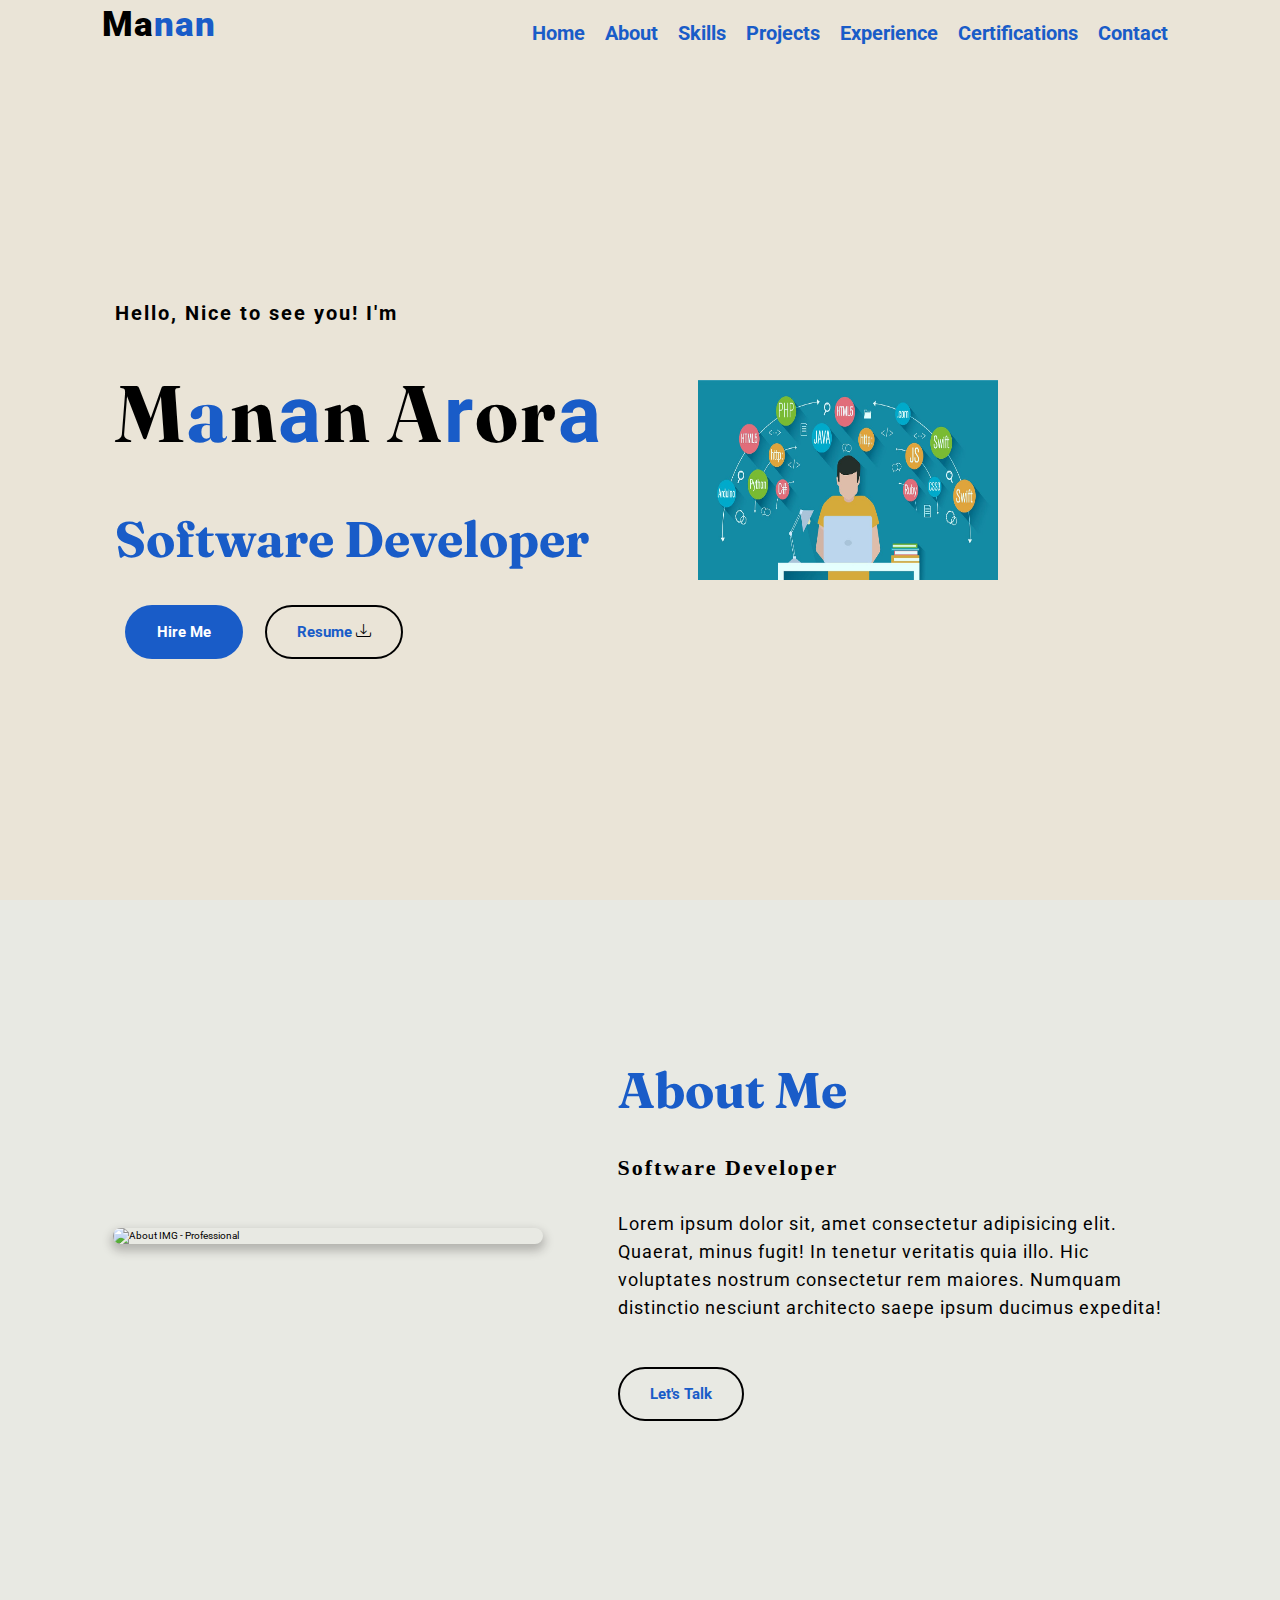
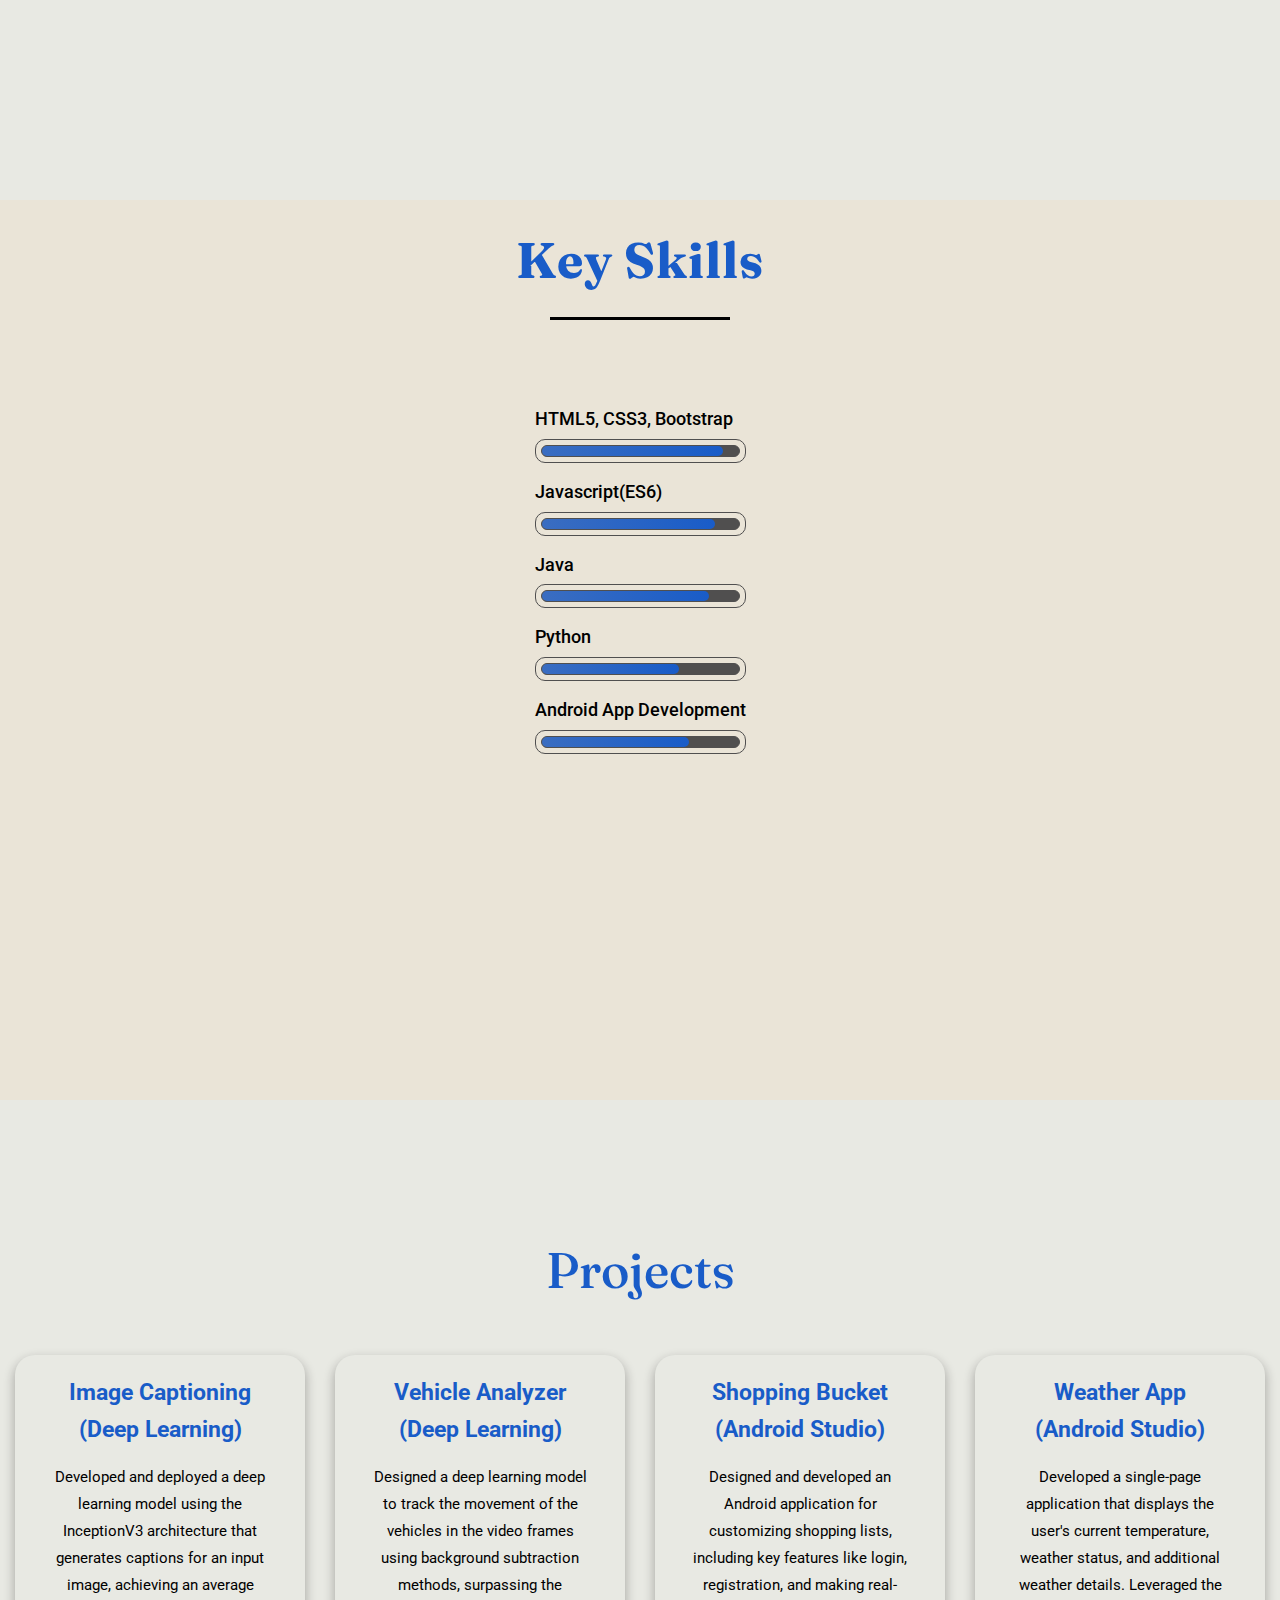
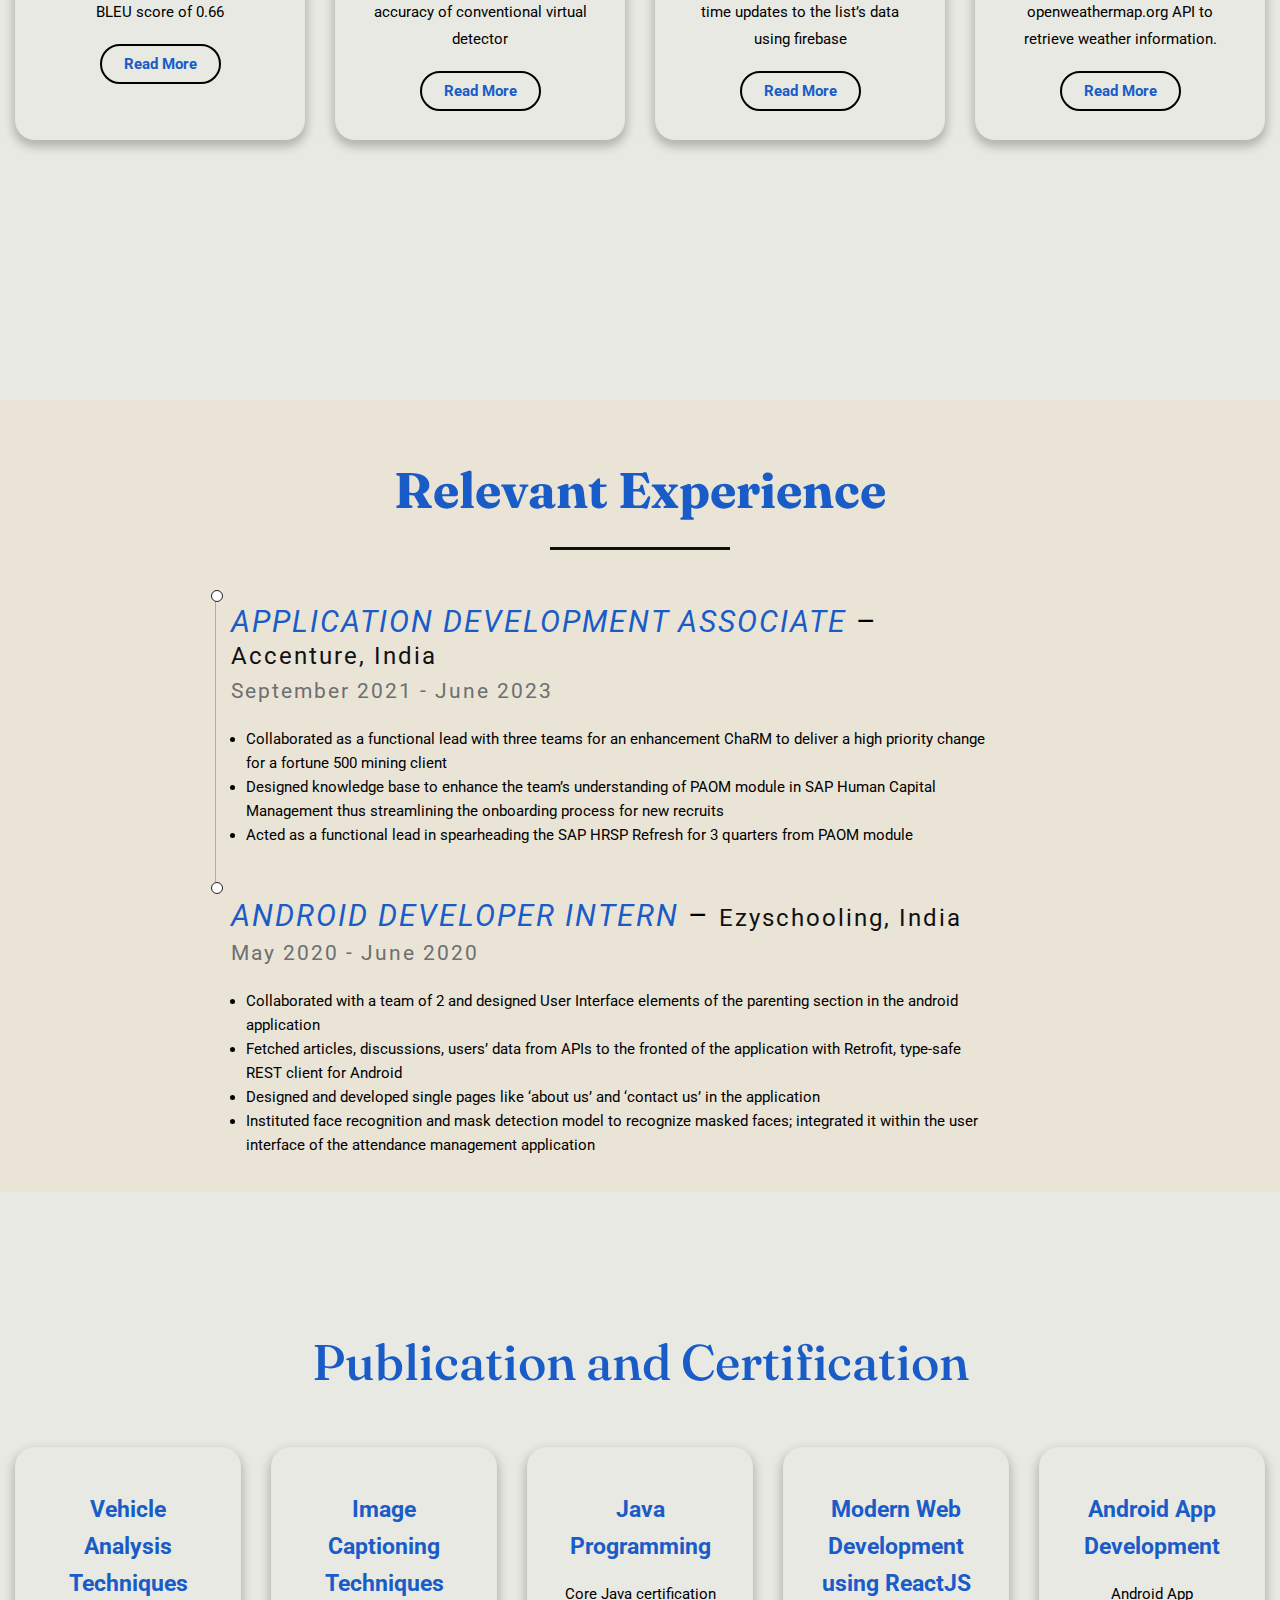
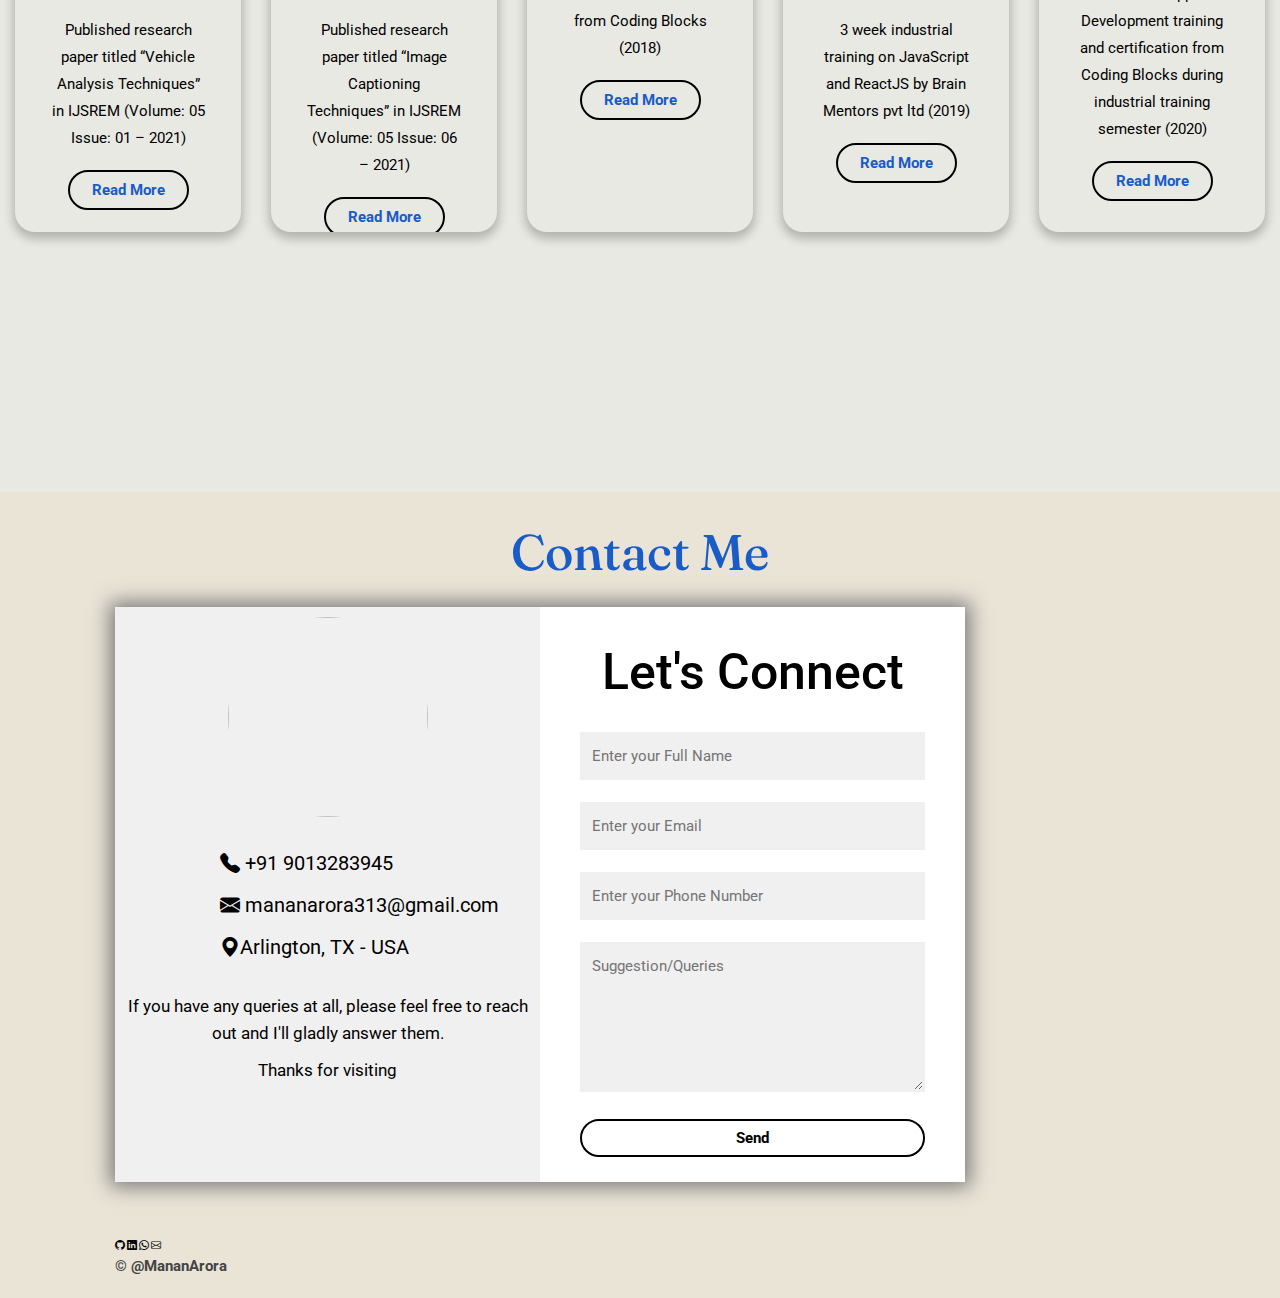
==== commit 8373aaa7: "Updated styles.css" ====
--- a/main.html
+++ b/main.html
@@ -34,7 +34,7 @@
                     <li><a href="#skills">Skills</a></li>
                     <li><a href="#projects">Projects</a></li>
                     <li><a href="#experience">Experience</a></li>
-                    <li><a href="#blogs">Blogs</a></li>
+                    <li><a href="#Certi">Certifications</a></li>
                     <li><a href="#contact">Contact</a></li>
                 </ul>
             </section>
@@ -267,43 +267,49 @@
                 <div class="card">
                     <i class="fas fa-bars"></i>
                     <h5>Image Captioning Techniques</h5>
-                    <div class="pra"></div>
-                    <p>Published research paper titled “Image Captioning Techniques” in IJSREM (Volume: 05 Issue: 06 –
-                        2021)</p>
-                    <p style="text-align: center;">
-                        <a class="button" href="#">Read More</a>
-                    </p>
+                    <div class="pra">
+                        <p>Published research paper titled “Image Captioning Techniques” in IJSREM (Volume: 05 Issue: 06
+                            –
+                            2021)</p>
+                        <p style="text-align: center;">
+                            <a class="button" href="#">Read More</a>
+                        </p>
+                    </div>
                 </div>
 
                 <div class="card">
                     <i class="fas-fa-bars"></i>
                     <h5>Java Programming</h5>
-                    <div class="pra"></div>
-                    <p>Core Java certification from Coding Blocks (2018)</p>
-                    <p style="text-align: center;">
-                        <a class="button" href="#">Read More</a>
-                    </p>
+                    <div class="pra">
+                        <p>Core Java certification from Coding Blocks (2018)</p>
+                        <p style="text-align: center;">
+                            <a class="button" href="#">Read More</a>
+                        </p>
+                    </div>
                 </div>
 
                 <div class="card">
                     <i class="fas-fa-bars"></i>
                     <h5>Modern Web Development using ReactJS</h5>
-                    <div class="pra"></div>
-                    <p>3 week industrial training on JavaScript and ReactJS by Brain Mentors pvt ltd (2019)</p>
-                    <p style="text-align: center;">
-                        <a class="button" href="#">Read More</a>
-                    </p>
+                    <div class="pra">
+                        <p>3 week industrial training on JavaScript and ReactJS by Brain Mentors pvt ltd (2019)</p>
+                        <p style="text-align: center;">
+                            <a class="button" href="#">Read More</a>
+                        </p>
+                    </div>
                 </div>
 
                 <div class="card">
                     <i class="fas-fa-bars"></i>
                     <h5>Android App Development</h5>
-                    <div class="pra"></div>
-                    <p>Android App Development training and certification from Coding Blocks during industrial training
-                        semester (2020)</p>
-                    <p style="text-align: center;">
-                        <a class="button" href="#">Read More</a>
-                    </p>
+                    <div class="pra">
+                        <p>Android App Development training and certification from Coding Blocks during industrial
+                            training
+                            semester (2020)</p>
+                        <p style="text-align: center;">
+                            <a class="button" href="#">Read More</a>
+                        </p>
+                    </div>
                 </div>
             </div>
         </div>
--- a/styles.css
+++ b/styles.css
@@ -334,4 +334,640 @@
   line-height: 28px;
   font-size: 18px;
   margin-bottom: 45px;
-}+}
+
+/* Skills section Styling */
+
+.skills{
+  height: 100vh;
+}
+
+.skills .skills-content{
+  display: flex;
+  flex-wrap: wrap;
+  align-items: center;
+  justify-content: center; 
+}
+
+section .title{
+  position: relative;
+  text-align: center;
+  justify-content: center;
+  font-size: 50px;
+  font-weight: bold;
+  margin-bottom: 85px;
+  padding-bottom: 20px;
+  letter-spacing: 1px;
+  font-family: 'Fraunces', serif;
+  color: #195cc8;
+}
+
+.skills .title::after{
+  content: '';
+  position: absolute;
+  bottom: 0px;
+  left: 50%;
+  width: 180px;
+  height: 3px;
+  background:black ;
+  transform: translateX(-50%);
+}
+
+.skills .skills-content .left p{
+  text-align: justify;
+  font-size: 18px;
+}
+
+.skills .skills-content .left a{
+  display: inline-block;
+  background: rgb(57, 95, 165);
+  color: #fff;
+  font-size: 18px;
+  font-weight: 500;
+  padding: 8px 16px;
+  margin-top: 20px;
+  border-radius: 6px;
+  border: 2px solid rgb(57, 95, 165);
+  transition: all 0.3 ease;
+}
+
+.skills .skills-content .left a:hover {
+  color: rgb(57, 95, 165);
+  background: none;
+}
+
+.skills .skills-content .right .bars {
+  margin-bottom: 15px;
+}
+
+.skills .skills-content .right .info{
+  display: flex;
+  margin-bottom: 5px;
+  align-items: center;
+  justify-content: space-between;
+}
+
+.skills .skills-content .right span{
+  font-weight: 500;
+  font-size: 18px;
+}
+
+.skills .skills-content .right .line {
+  position: relative;
+  border: 1px solid #504f4f;
+  padding: 5px;
+  border-radius: 10px;
+  height: 10px;
+  background: #504f4f;
+}
+
+.skills .skills-content .right .progressBar {
+  border: 1px solid #504f4f;
+  padding: 5px;
+  border-radius: 10px;
+}
+
+.skills .skills-content .right .line::before {
+  content: '';
+  position: absolute;
+  height: 100%;
+  left: 0;
+  top: 0;
+  transition: width 0.6s ease;
+  height: 10px;
+  border-radius: 5px;
+  vertical-align: middle;
+  align-self: center;
+  background-image: -moz-linear-gradient(0deg, #3a6dc1 0%, #195cc8 100%);
+  background-image: -webkit-linear-gradient(0deg, #3a6dc1 0%, #195cc8 100%);
+  color: #195cc8;
+}
+
+.skills-content .right .mern::before {
+  width: 92%;
+}
+
+.skills-content .right .js::before {
+  width: 88%;
+}
+
+.skills-content .right .react::before {
+  width: 75%;
+}
+
+.skills-content .right .py::before {
+  width: 70%;
+}
+
+.skills-content .right .java::before {
+  width: 85%;
+}
+
+.skills-content .right .android::before {
+  width: 75%;
+}
+
+.max-width {
+  max-width: 1300px;
+  padding: 0 80px;
+  margin: auto;
+}
+
+.headbar {
+  background: none;
+  color: black;
+}
+
+
+/* service */
+
+.service {
+  background-color: rgb(232, 233, 227);
+  width: 100%;
+  padding: 100px 0px;
+  height: 100vh;
+}
+
+.title h2 {
+  font-size: 50px;
+  margin: 30px auto;
+  text-align: center;
+  font-weight: 500;
+  color: #195cc8;
+  font-family: 'Fraunces', serif;
+}
+
+.title h2 ::after {
+  content: '';
+  position: absolute;
+  bottom: 0px;
+  left: 50%;
+  width: 180px;
+  height: 3px;
+  background: rgb(161, 178, 177);
+  transform: translateX(-50%);
+  margin-top: 10px;
+}
+
+.box {
+  display: flex;
+  justify-content: center;
+  align-items: center;
+  min-height: 100px;
+}
+
+.card {
+  height: 385px;
+  width: 385px;
+  padding: 20px 35px;
+  background-color: rgb(232, 233, 227);
+  border-radius: 20px;
+  margin: 15px;
+  position: relative;
+  overflow: hidden;
+  text-align: center;
+  box-shadow: rgb(26 24 24 / 25%) 0px 5px 10px 2px;
+}
+
+.card i {
+  font-size: 50px;
+  display: block;
+  text-align: center;
+  margin: 25px 0px;
+  color: #f9004d;
+}
+
+h5 {
+  color: #195cc8;
+  font-size: 23px;
+  margin-bottom: 15px;
+}
+
+.pra p {
+  font-size: 15px;
+  line-height: 27px;
+  margin-bottom: 25px;
+}
+
+.card .button {
+  background-color: transparent;
+  color: #195cc8;
+  text-decoration: none;
+  border: 2px solid black;
+  font-weight: bold;
+  padding: 9px 22px;
+  border-radius: 30px;
+  transition: 0.4s;
+  position: static;
+}
+
+.card .button:hover {
+  background-color: transparent;
+  border: 2px solid #249f9f;
+  cursor: pointer;
+}
+
+/* experience */
+
+/* experience container */
+
+.CV-page {
+  max-width: 900px;
+  /* height: 100vh; */
+  margin: 0 auto;
+  padding: 0 2em;
+  color: #222222;
+  font-size: 1em;
+  font-family: 'Lato', sans-serif;
+}
+
+.CV-secondaryHeading {
+  position: relative;
+  margin: 1em 0 0;
+  margin-bottom: 40px;
+  padding-bottom: 20px;
+  text-align: center;
+  font-weight: bold;
+  font-size: 50px;
+  color: #195cc8;
+  font-family: 'Fraunces', serif;
+}
+
+.CV-secondaryHeading::after {
+  content: '';
+  position: absolute;
+  bottom: 0px;
+  left: 50%;
+  width: 180px;
+  height: 3px;
+  background-color: #111;
+  transform: translateX(-50%);
+  margin-top: 10px;
+}
+
+.CV-grid {
+  display: table;
+}
+
+.CV-grid-column {
+  display: table-cell;
+}
+
+.CV-timeline {
+  position: relative;
+  margin: 0 0 0 0.5em;
+  padding-left: 1.5em;
+  border-left: solid 1px #a1b2b1;
+}
+
+.CV-timeline:first-of-type {
+  margin-top: 1em;
+}
+
+.CV-timeline:last-of-type {
+  border-left-color: transparent;
+}
+
+.CV-timeline:before {
+  content: '';
+  position: absolute;
+  top: 0;
+  left: -0.5em;
+  display: block;
+  width: 1em;
+  height: 1em;
+  border: solid 1px #222222;
+  background-color: #ffffff;
+  border-radius: 50%;
+}
+
+.CV-timeline-heading {
+  margin: 0;
+  padding-bottom: 0.5em;
+  line-height: 1em;
+  font-weight: normal;
+  -webkit-transform: translateY(-0.1em);
+  -ms-transform: translateY(-0.1em);
+  transform: translateY(-0.1em);
+}
+
+.CV-timeline-heading-title {
+  line-height: 1;
+  font-style: italic;
+  text-transform: uppercase;
+}
+
+.CV-timeline-heading-location {
+  font-size: 0.8em;
+  background: none;
+  color: #111;
+}
+
+.CV-timeline-heading-duration {
+  display: block;
+  font-size: 0.7em;
+  background: none;
+  -webkit-text-fill-color: #6f6f6f;
+  -webkit-background-clip: text;
+}
+
+.CV-timeline-details {
+  display: block;
+  margin: 0;
+  padding-bottom: 2em;
+  padding: 0 0 1em 1em;
+  list-style-type: disc;
+  font-size: 15px;
+}
+
+.CV-timeline-details-item,
+.CV-job-timeline-item {
+  margin-bottom: 0.3em;
+}
+
+/* contact me  */
+
+.contact {
+  /* height: 100vh */
+  display: flexbox;
+}
+
+.contactUs {
+  position: relative;
+  width: 100%;
+  display: contents;
+  justify-content: center;
+  align-items: center;
+  margin-top: 4%;
+  margin-bottom: 5%;
+}
+
+.contact-box {
+  max-width: 850px;
+  display: grid;
+  grid-template-columns: repeat(2, 1fr);
+  justify-content: center;
+  align-items: center;
+  text-align: center;
+  background-color: #fff;
+  box-shadow: 0px 0px 19px 5px rgb(124, 122, 122);
+}
+
+.contactLeft {
+  background-color: rgba(230, 230, 230, 0.6);
+  height: 100%;
+}
+
+.contactRight {
+  padding: 25px 40px;
+  /* background: #191919; */
+}
+
+.contact-content {
+  font-size: 17px;
+  margin: 1rem;
+}
+
+.contacth2 {
+  position: relative;
+  padding: 0 0 10px;
+  margin-bottom: 10px;
+  font-weight: 500;
+  color: black;
+}
+
+.contact-img {
+  margin: 1rem;
+  border-radius: 100%;
+  width: 200px;
+  height: 200px;
+}
+
+.contactField {
+  width: 100%;
+  border: 2px solid rgba(0, 0, 0, 0);
+  outline: none;
+  background-color: rgba(230, 230, 230, 0.6);
+  padding: 1rem 1rem;
+  font-size: 1.5rem;
+  margin-bottom: 22px;
+  transition: 0.3s;
+}
+
+.contactField:hover {
+  background-color: rgba(0, 0, 0, 0.1);
+}
+
+.contactTextarea {
+  min-height: 150px;
+}
+
+.contactBtn {
+  width: 100%;
+  padding: 0.5rem 1rem;
+  background-color: transparent;
+  border: 2px solid black;
+  font-size: 1.5rem;
+  outline: none;
+  cursor: pointer;
+  transition: 0.3s;
+  color: black;
+}
+
+.contact-info {
+  font-size: 20px;
+  text-align: center;
+  padding: 1rem;
+  text-align: justify;
+  margin-left: 20%;
+}
+
+.contact-info p {
+  color: black;
+  margin: 1rem;
+}
+
+.contactField:focus {
+  border: 2px solid rgb(33, 31, 47);
+  background-color: white;
+}
+
+.contactTitle {
+  text-align: center;
+  font-size: 50px;
+  font-weight: 500;
+  color: #195cc8;
+  font-family: 'Fraunces', serif;
+}
+
+
+/* footer */
+
+#social_icon_footer {
+  background-color: #dedede;
+  text-align: center;
+}
+
+#social_icon_footer .social {
+  color: #195cc8;
+  font-size: 30px;
+  padding: 1rem;
+}
+
+#social_icon_footer .social:hover {
+  transform: scale(1.2);
+}
+
+.footertext {
+  font-size: 15px;
+  color: #444;
+  font-weight: bold;
+}
+
+
+/* media queries  */
+
+@media (max-width: 991px) {
+  html {
+    font-size: 55%;
+  }
+  header {
+    padding: 2rem;
+  }
+  section {
+    padding: 2rem;
+  }
+}
+
+@media screen and (max-width: 880px) {
+  .contact-box {
+    grid-template-columns: 1fr;
+  }
+  .contactLeft {
+    height: 100%;
+  }
+  .about img {
+    display: none;
+  }
+  html {
+    font-size: 50%;
+    overflow-x: hidden;
+    overflow-y: scroll;
+  }
+  .main {
+    width: 100%;
+  }
+  .box {
+    display: block;
+  }
+  .card {
+    margin: 15px auto;
+  }
+  .service {
+    height: fit-content;
+  }
+  .contact {
+    height: fit-content;
+  }
+}
+
+@media (max-width: 768px) {
+  .menu-button-container {
+    display: flex;
+  }
+  a {
+    color: black;
+  }
+  .menu {
+    position: absolute;
+    top: 0;
+    margin-top: 50px;
+    left: 0;
+    flex-direction: column;
+    width: 100%;
+    justify-content: center;
+    align-items: center;
+    padding: 2rem;
+    z-index: 2;
+  }
+  .menu li:hover {
+    transform: scale(1);
+  }
+  #menu-toggle ~ .menu li {
+    height: 0;
+    margin: 0;
+    padding: 0;
+    border: 0;
+  }
+  #menu-toggle:checked ~ .menu li {
+    border: 1px solid #9f9a9a;
+    height: 2.5em;
+    padding: 0.5em;
+  }
+  .menu > li {
+    display: flex;
+    justify-content: center;
+    margin: 0;
+    padding: 0.5em 0;
+    width: 100%;
+    color: black;
+    background-color: #e8e8e8;
+  }
+  .menu > li:not(:last-child) {
+    border-bottom: 1px solid #444;
+  }
+  .logo i {
+    color: white;
+  }
+  .about img {
+    display: none;
+  }
+  .main {
+    width: 100%;
+  }
+}
+
+@media (max-width: 450px) {
+  html {
+    font-size: 50%;
+    overflow-x: hidden;
+    overflow-y: scroll;
+    text-align: center;
+  }
+  h1 {
+    font-size: 60px;
+  }
+  h2 {
+    font-size: 40px;
+  }
+  h3 {
+    font-size: 17px;
+  }
+  .service {
+    height: fit-content;
+  }
+  .box {
+    display: block;
+  }
+  .card {
+    margin: 15px auto;
+  }
+  .CV-page {
+    height: fit-content;
+  }
+  .contact {
+    height: fit-content;
+    margin: 1rem;
+    padding: 0;
+  }
+  section .title {
+    font-size: 60px;
+  }
+  .max-width {
+    padding: 0;
+    max-width: fit-content;
+  }
+  .CV-page {
+    padding: 0 1em;
+  }
+}
